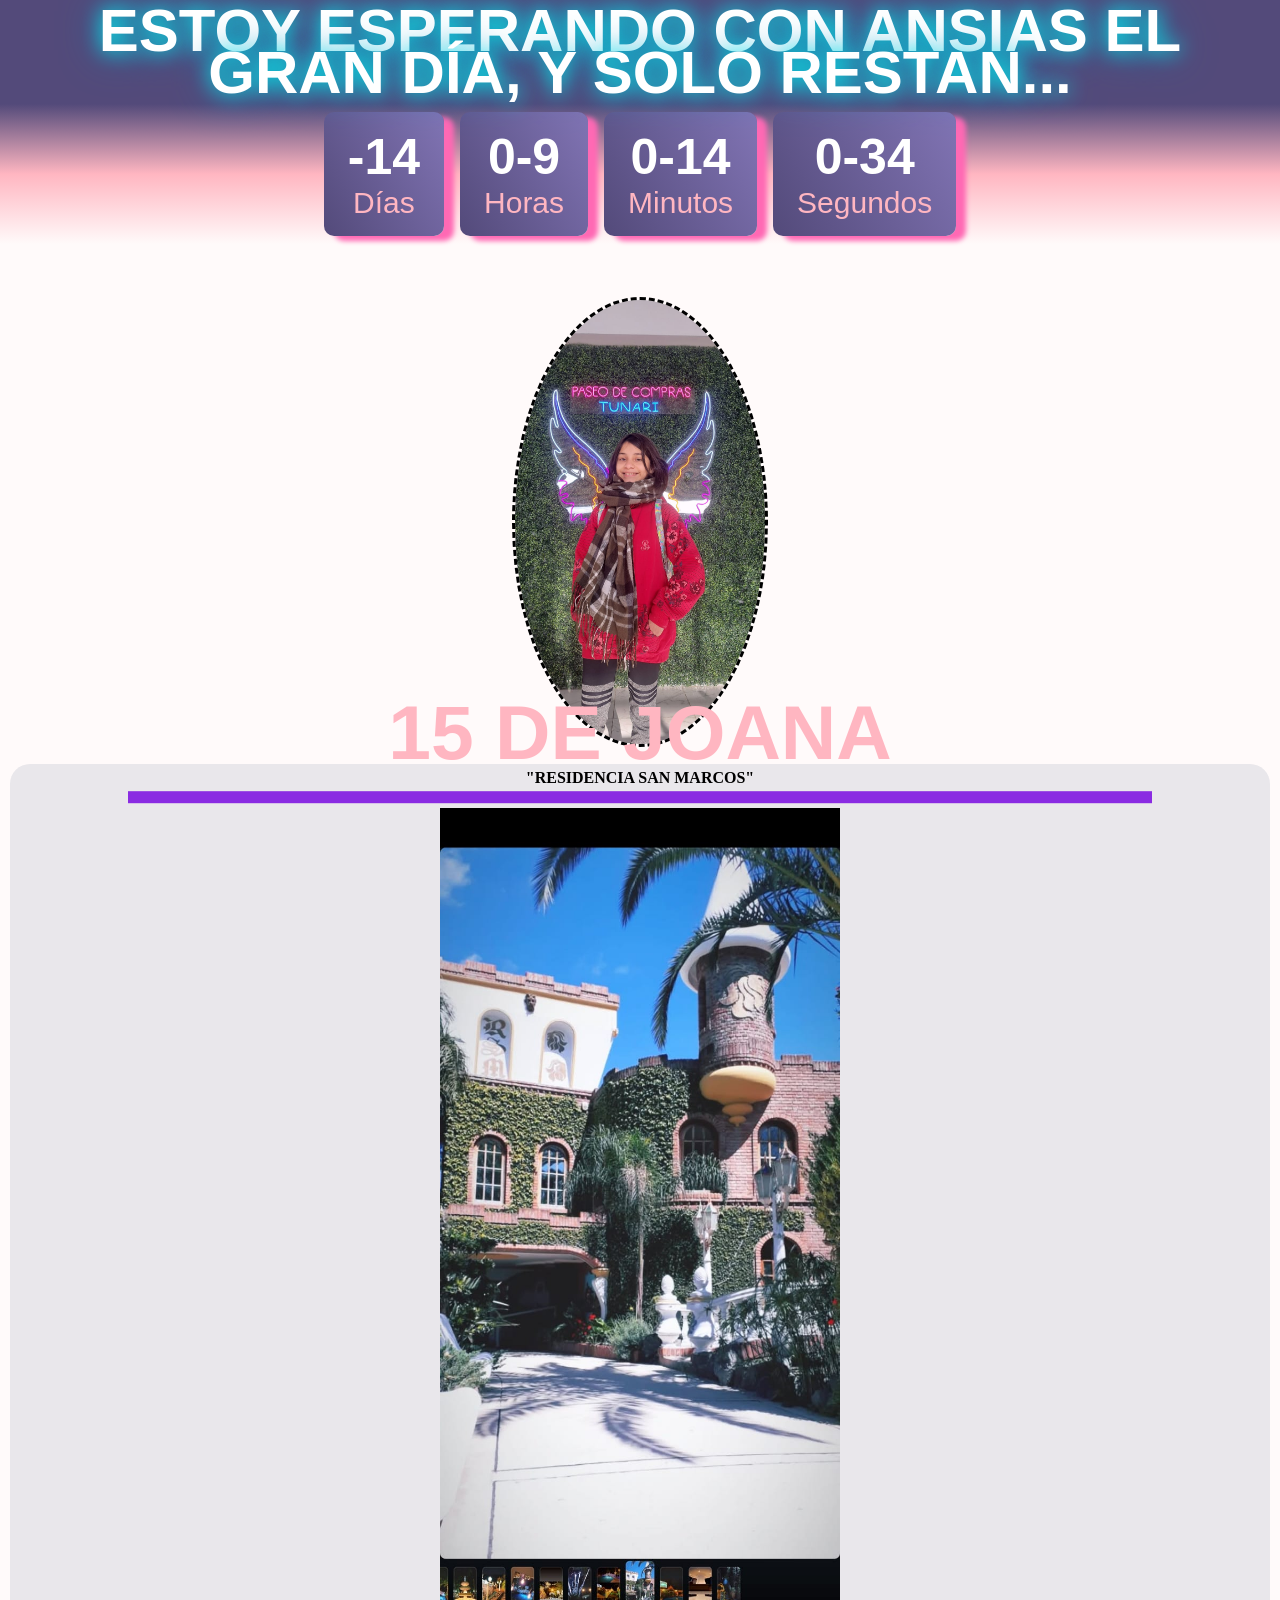
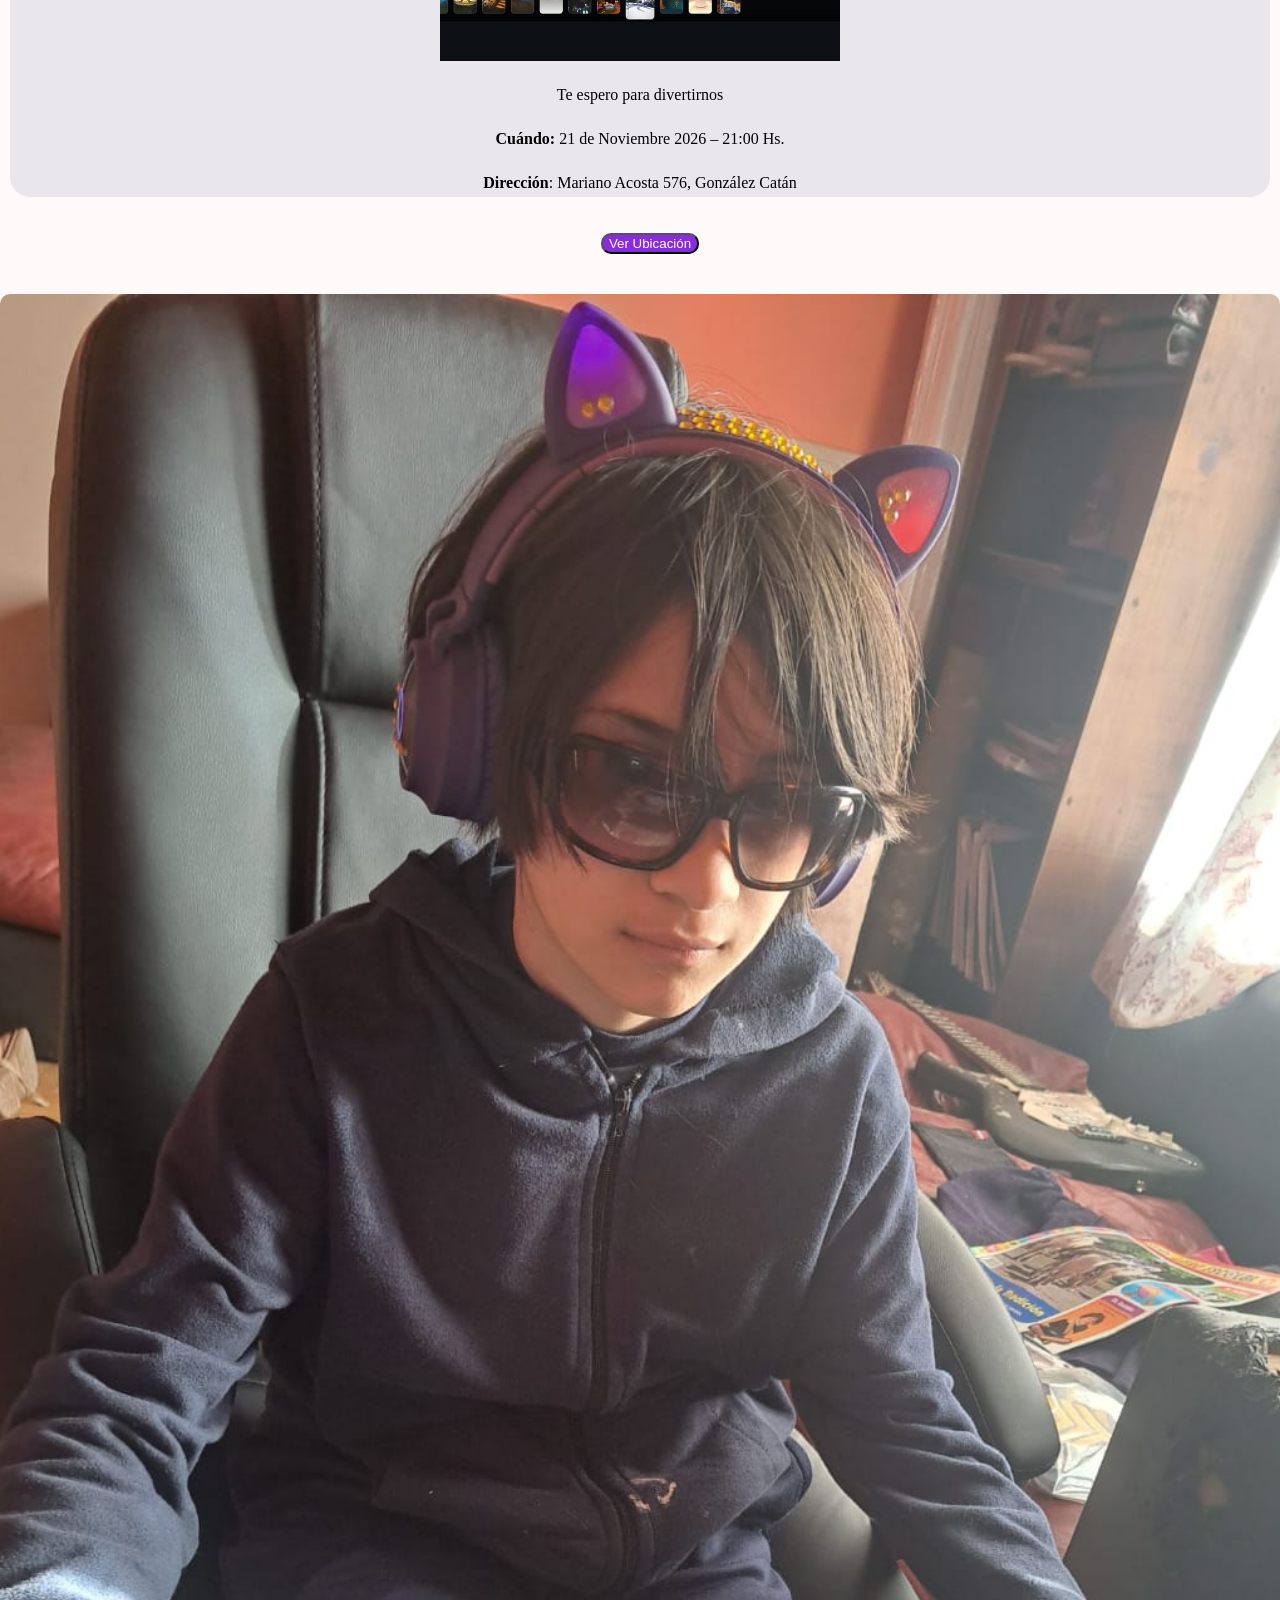
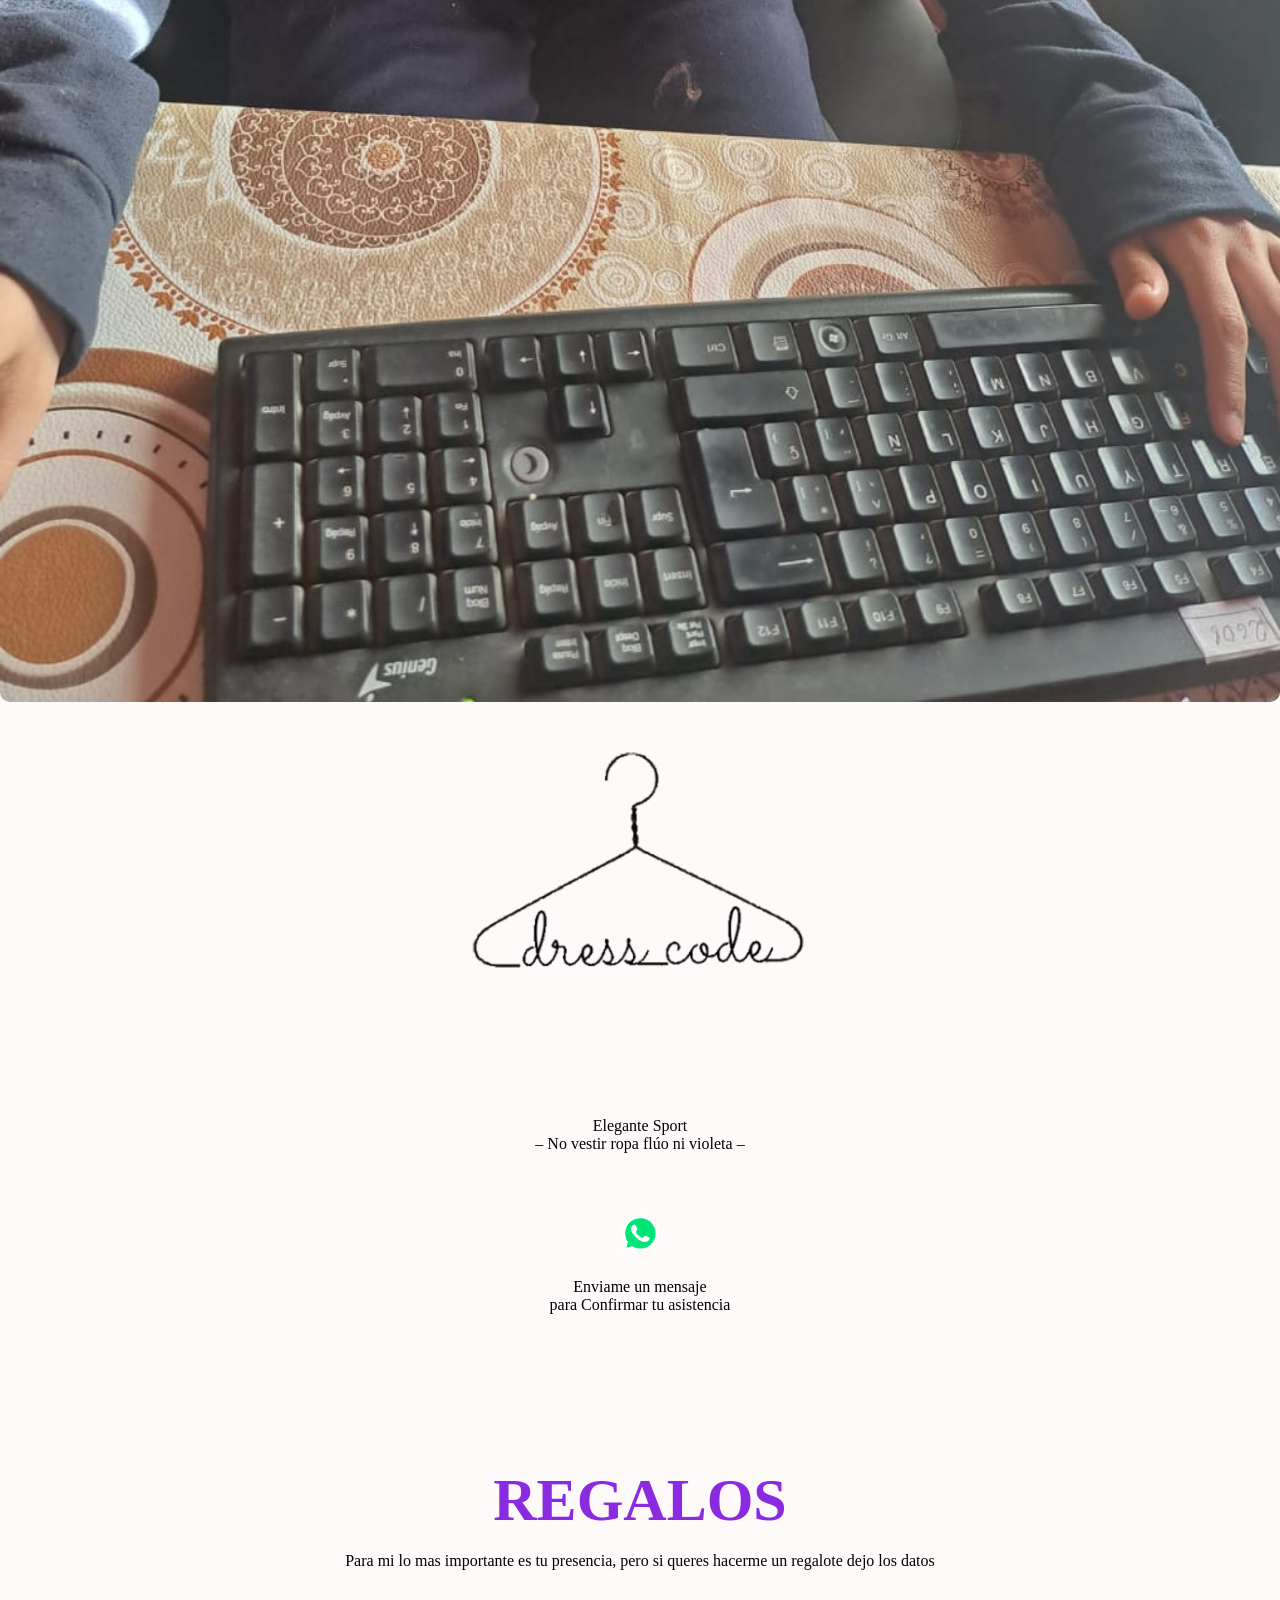
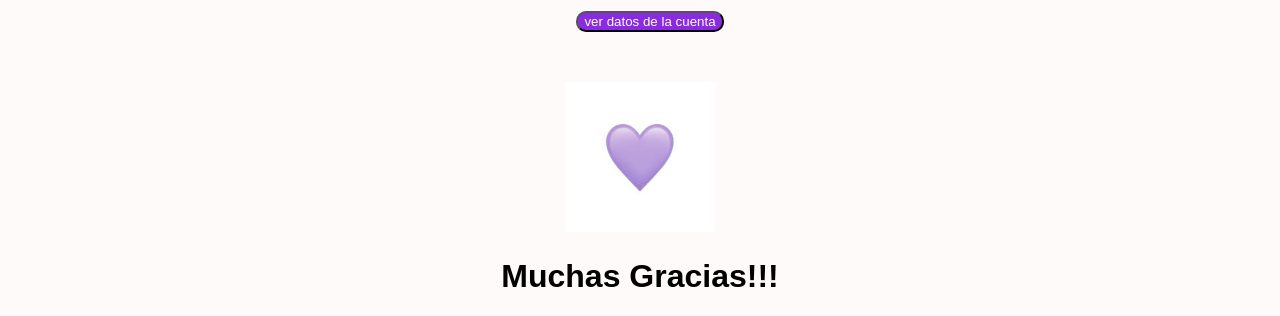
==== index.html @ 67c255cf "Add files via upload empezamos" ====
<!DOCTYPE html>
<html lang="es">
<head>
    <meta charset="UTF-8">
    <meta http-equiv="X-UA-Compatible" content="IE=edge">
    <meta name="viewport" content="width=device-width, initial-scale=1.0">
    <link rel="stylesheet" type="text/css" href="style.css">
    <title>15 de Joani</title>
</head>
<body>
    <div class="main">
        <div class="restan">
            <span><h2 contenteditable="true">Estoy esperando con ansias el gran día,  y solo restan...</h2></span>
        </div>
        <section class="cuenta-regresiva">
            <div class="cr-block">
                <div class="cr-time">
                    <span id="cre-dia">
                        00
                    </span>
                </div>
                <div class="cr-desc">
                    Días
                </div>
            </div>
            <div class="cr-block">
                <div class="cr-time">
                    <span id="cre-hora">
                        00
                    </span>
                </div>
                <div class="cr-desc">
                    Horas
                </div>
            </div>
            <div class="cr-block">
                <div class="cr-time">
                    <span id="cre-minuto">
                        00
                    </span>
                </div>
                <div class="cr-desc">
                    Minutos
                </div>
            </div>
            <div class="cr-block">
                <div class="cr-time">
                    <span id="cre-segundo">
                        00
                    </span>
                </div>
                <div class="cr-desc">
                    Segundos
                </div>
            </div>
        </section>
    </div>
    <div class="box">
        <h1>15 DE JOANA</h1>
    </div>
    <div class="portada">
        <img src="joa.jpeg">
    </div>

    <div class="elementor-row">   
    
    <div class="elementor-row1">
        <div class="elementor-column elementor-col-100 elementor-inner-column elementor-element elementor-element-dce273f" data-id="dce273f" data-element_type="column">
            <div class="elementor-column-wrap elementor-element-populated">
                <div class="elementor-widget-wrap">
                <div class="elementor-element elementor-element-3ee62b60 elementor-widget elementor-widget-text-editor" data-id="3ee62b60" data-element_type="widget" data-widget_type="text-editor.default">
                    <div class="elementor-widget-container">
                        <div class="elementor-text-editor elementor-clearfix">
                        <p><strong>"RESIDENCIA SAN MARCOS"</strong></p>         
                        </div>
                    </div>
                </div>
                <div class="elementor-element elementor-element-269aaba2 elementor-widget elementor-widget-image" data-id="269aaba2" data-element_type="widget" data-widget_type="image.default">
                    <div class="elementor-widget-container">
                        <div class="elementor-image">
                        <img src="RSM.jpeg">                 
                        </div>
                    </div>
                </div>
                <div class="elementor-element elementor-element-75ef8810 elementor-widget elementor-widget-text-editor" data-id="75ef8810" data-element_type="widget" data-widget_type="text-editor.default">
                    <div class="elementor-widget-container">
                        <div class="elementor-text-editor elementor-clearfix">
                        <p>Te espero para divertirnos</p>         
                        </div>
                    </div>
                </div>
                <div class="elementor-element elementor-element-6f744251 elementor-widget elementor-widget-text-editor" data-id="6f744251" data-element_type="widget" data-widget_type="text-editor.default">
                    <div class="elementor-widget-container">
                        <div class="elementor-text-editor elementor-clearfix">
                        <p><strong>Cuándo: </strong>21 de Noviembre 2026 – 21:00 Hs.</p><p><strong>Dirección</strong>: Mariano Acosta 576, González Catán</p>  
                        </div>
                    </div>
                </div>
            </div>
        </div>
    </div>
</div>
            <div class="centrar-boton">
           
                <button class="button" type="button" Id="mostrar-mapa">Ver Ubicación        </button>
            </div>
            <main id="mapa">
                    <div class="MAP" >
                        <h3>MAPA</h3>
                        <iframe src="https://www.google.com/maps/embed?pb=!1m14!1m8!1m3!1d3276.6587213016246!2d-58.6266983!3d-34.7893659!3m2!1i1024!2i768!4f13.1!3m3!1m2!1s0x95bcc5825e7a53df%3A0x73ee4d3d4e668b76!2sBarile%20Eventos!5e0!3m2!1ses!2sar!4v1703879870354!5m2!1ses!2sar" width="600" height="450" style="border:0;" allowfullscreen="" loading="lazy" referrerpolicy="no-referrer-when-downgrade"></iframe>
                    </div>

            </main>   
            <div class="galeria">
                <img src="joa2.jpeg" class="galeria__imagen">
                <img src="joa1.jpeg" class="galeria__imagen">       
                <img src="joa3.jpeg" class="galeria__imagen">
            </div>

            <div class="ropa">         
                <div class="dress">
                    <img src="dresscode.png">
                </div>
                <p>Elegante Sport<br>– No vestir ropa flúo ni violeta –</p>
            </div>

            <div class="whtsp">
                <div class="dd">
                    <a href="https://api.whatsapp.com/send?phone=+541161644606&text=Hola,%20sí%20voy%20a%20estar%20allí...%20" target="blank"><svg xmlns="http://www.w3.org/2000/svg" width="39" height="39" viewBox="0 0 39 39"><path fill="#00E676" d="M10.7 32.8l.6.3c2.5 1.5 5.3 2.2 8.1 2.2 8.8 0 16-7.2 16-16 0-4.2-1.7-8.3-4.7-11.3s-7-4.7-11.3-4.7c-8.8 0-16 7.2-15.9 16.1 0 3 .9 5.9 2.4 8.4l.4.6-1.6 5.9 6-1.5z"></path><path fill="#FFF" d="M32.4 6.4C29 2.9 24.3 1 19.5 1 9.3 1 1.1 9.3 1.2 19.4c0 3.2.9 6.3 2.4 9.1L1 38l9.7-2.5c2.7 1.5 5.7 2.2 8.7 2.2 10.1 0 18.3-8.3 18.3-18.4 0-4.9-1.9-9.5-5.3-12.9zM19.5 34.6c-2.7 0-5.4-.7-7.7-2.1l-.6-.3-5.8 1.5L6.9 28l-.4-.6c-4.4-7.1-2.3-16.5 4.9-20.9s16.5-2.3 20.9 4.9 2.3 16.5-4.9 20.9c-2.3 1.5-5.1 2.3-7.9 2.3zm8.8-11.1l-1.1-.5s-1.6-.7-2.6-1.2c-.1 0-.2-.1-.3-.1-.3 0-.5.1-.7.2 0 0-.1.1-1.5 1.7-.1.2-.3.3-.5.3h-.1c-.1 0-.3-.1-.4-.2l-.5-.2c-1.1-.5-2.1-1.1-2.9-1.9-.2-.2-.5-.4-.7-.6-.7-.7-1.4-1.5-1.9-2.4l-.1-.2c-.1-.1-.1-.2-.2-.4 0-.2 0-.4.1-.5 0 0 .4-.5.7-.8.2-.2.3-.5.5-.7.2-.3.3-.7.2-1-.1-.5-1.3-3.2-1.6-3.8-.2-.3-.4-.4-.7-.5h-1.1c-.2 0-.4.1-.6.1l-.1.1c-.2.1-.4.3-.6.4-.2.2-.3.4-.5.6-.7.9-1.1 2-1.1 3.1 0 .8.2 1.6.5 2.3l.1.3c.9 1.9 2.1 3.6 3.7 5.1l.4.4c.3.3.6.5.8.8 2.1 1.8 4.5 3.1 7.2 3.8.3.1.7.1 1 .2h1c.5 0 1.1-.2 1.5-.4.3-.2.5-.2.7-.4l.2-.2c.2-.2.4-.3.6-.5s.4-.4.5-.6c.2-.4.3-.9.4-1.4v-.7s-.1-.1-.3-.2z"></path></svg></a>
                </div>
                <p>Enviame un mensaje<br> para Confirmar tu asistencia</p>    
            </div>
      
            <div class="regalos">
                <h2>Regalos</h2>
                <p>Para  mi lo mas importante es tu presencia, pero si queres hacerme un regalote dejo los datos</p>
                <button id="abrirModal">ver datos de la cuenta</button>

                <dialog id="modal">   
                        <p>Alias: mawi.fan.nani  </p>
                        <p>C.v.u:   0000003100076396257290</p>
                        <button id="cerrar">cerrar</button>
                </dialog>
                <div class="corazon">
                    <img  src="descarga.jpg">
                </div>
                <h1>Muchas Gracias!!!</h1>
            </div>

</div>
   
        <script src="index.js">    </script>
            <script src="map.js">    </script>
            <script src="modal.js"></script>
</body>
 
</html>
---- style.css ----
/*movile first*/


body {
            margin: 0;
            padding: 0;
            font-family: "Great Vibes" ,Brush Script MT, sans-serif;
            background: snow;
        }
        .main{position: fixed;
            top: 0;
            z-index: 10}
        .portada img{border-radius:  50%;
            width: 250px;
            outline-style: dashed;}
        .cuenta-regresiva {
            background: linear-gradient(#534a7a,lightpink,snow);
            display: flex;
            text-align: center;
            justify-content: center;
            gap: 1em;
            padding: 0.5em;
        }
        .cr-time > span {
            font-size: 15px;
            font-weight: bold;
            color: #fff;
        }
        .cr-desc {
            color: lightpink;font-size: 10px;

        }
        .cr-block {
            background: linear-gradient(60deg,#534a7a,#8174b4);
            border-radius: 10px;
            padding: 0.1em 0.3em;
            box-shadow:    10px 5px 5px hotpink ;
        }
        p{font-family: Brush Script MT;
            padding: 5px}
       
         
         h2{color: white    ;
        text-align: center;
    font-family: Brush Script MT , Geneva, Tahoma, sans-serif ;
    margin-bottom: 0px;
    padding: 10px 10px;
    margin-top: 0px;
font-size: 20px;
/*flash*/
position: relative  ;
text-transform:  uppercase   ;
-webkit-box-reflect: bellow 1px linear-gradient(transparent  ,#0008);
line-height:    0.7em;
outline: none   ;
animation:  animate 5s linear infinite  ;
}*/
h1{font-family: Brush Script MT , Geneva, Tahoma, sans-serif }

        
    .galeria{

    aspect-ratio: 10/16;
    display: flex;
    width: 100%;
    position: relative;
    overflow-x: scroll;
    scroll-snap-type: x mandatory;
    text-align: center;

}
.portada{width: 100%;
    margin-top: 250px;
text-align:center  ;}


.elementor-row{text-align: center;
   
}
.elementor-row1{text-align: center;
    margin: 0 10px 0 ;
    border-radius: 20px;
    background: #E9E7EB;}
.galeria__imagen{
    width: 100%;
    left: 0;
    position: sticky;
    border-radius: 10px;
    scroll-snap-align: center;
    object-fit: cover;
     text-align: center;
    justify-content: center;
    
    margin-top: 40px;
    z-index: 1;
   
}
.box{
    position: absolute;
    top: 80%;
    left: 50%;
    transform: translate(-50%,-50%);
    text-align: center;
    border-bottom: 1vw solid blueviolet;
    overflow: hidden;
    animation: anim 2.5s linear forwards ;
}

.box h1{
    font-size: 6vw;
    color: lightpink;
}
@keyframes anim {
    0%{width:0 ;
        height: 0;

    }
    30%{width:50% ;height: 0;

    }
    60%{width: 80vw;height: 12vw;

    }
    80%{width: 80vw;
height:12vw ;
    }
    100%{width:80vw ;
height:12vw ;
    }
}

/*nuevas fotos*/
.slider{width: 100%;
height: 600px;
overflow: hidden;}
.slider ul{
    display: flex;
    animation: cambio 16s infinite alternate linear;
    width: 400%;
}
.slider li{
    width: 100%;
    list-style: none;
}
.slider img{
    width: 100%;
    height: 100%;
}

@keyframes cambio{
    0%{margin-left: 0;}
    20%{margin-left: 0;}
25%{margin-left: -100%;}
45%{margin-left: -100%;}
50%{margin-left: -200%;}
70%{margin-left: -200%;}
75%{margin-left: -300%;}
100%{margin-left: -300%;}

}
.restan{
    text-shadow: 0 0 20px #00fffb, 0 0 40px #0081bc;
    background-color: #534a7a;
    padding: 0;


}
svg{margin-top: 40px}
main {text-align: center;
display:    none;}

IFRAME{width: 300PX}

 .corazon img{width: 150px;
     animation:beat 1s linear infinite;}

    @keyframes beat{
        0%{transform:scale(0.75 );opacity: 0.5;background: SNOW
        }
        50%{transform:scale(1);opacity:1;background: SNOW;

        }
        100%{transform:scale(0.75);opacity:0.5;background: SNOW;

        }
    }
button{background: blueviolet;
    border-radius: 10px;
    margin: 20px 0 0 20px ;
color: white;
}
img{width: 200px;
}

#modal::backdrop{background-color:  rgba(0, 0, 0,.55);}
#abrirModal{margin-bottom: 50px}
.regalos{
    margin-top: 150px;
}
.regalos > h2 {
     color:blueviolet;font-family: Brush Script MT , Geneva, Tahoma, sans-serifh3
}
.ropa{
    margin-top:     40px;
}



/*responsive*/

@media screen and (min-width:300px) AND (max-width:500px){
    .galeria{
        object-fit: cover;
        text-align: center;

    }
    .elementor-row1{text-align: center;
    margin: 0 10px 0 ;
    border-radius: 20px;
    background: #E9E7EB;}

    h2{font-size:   40px}
    .cr-time > span{ font-size: 25px;
      }
    .cr-block {
            
            border-radius: 10px;
            padding: 0.3em 0.5em;


}
.cr-desc {
           
            font-size: 15px }

/*whatsapp y corazon*/

 .whtsp{width: 100%;
        height: 10px;
        padding-top: 10px;
        text-align: center;
        background: snow  ;

       
    }
    p {
    font-family: Brush Script MT}

    .dd {background: snow}

    .dd img{width:200px;
        margin-top:     20px;
        }

    .corazon{background: SNOW;
        text-align: center;
     }

     .corazon img{width: 150px;
     animation:beat 1s linear infinite;}

    @keyframes beat{
        0%{transform:scale(0.75 );opacity: 0.5;background: SNOW
        }
        50%{transform:scale(1);opacity:1;background: SNOW;

        }
        100%{transform:scale(0.75);opacity:0.5;background: SNOW;

        }
    }
     .regalos{
    margin-top: 300px;}
        
      img{width:200px;}
   .elementor-row1{text-align: center;
    margin: 0 10px 0 ;
    border-radius: 20px;
    background: #E9E7EB;}  
}



@media screen and (min-width:500px) and (max-width:700px){
    .galeria{
        object-fit: cover;
        text-align: center;

    }
    
    h2{font-size: 45px}
    .cr-time > span{ font-size: 30px;
        }
    .cr-block {
            
            border-radius: 10px;
            padding: 0.5em 0.8em;


}
p{font-family: Brush Script MT}
.cr-desc {
           
            font-size: 20px }
}
@media screen and (min-width:700px){
    .galeria{
        object-fit: cover;
        text-align: center;

    }
    h2{font-size: 60px}
    .cr-time > span{ font-size: 50px;
        }
    .cr-block {
            
            border-radius: 10px;
            padding: 1em 1.5em;


}
img{width: 400px}
.cr-desc {
            
            font-size: 30px }
            .portada   {
                margin-top: 300px;
            }
.dress img{
    width:  350px;
}            
}
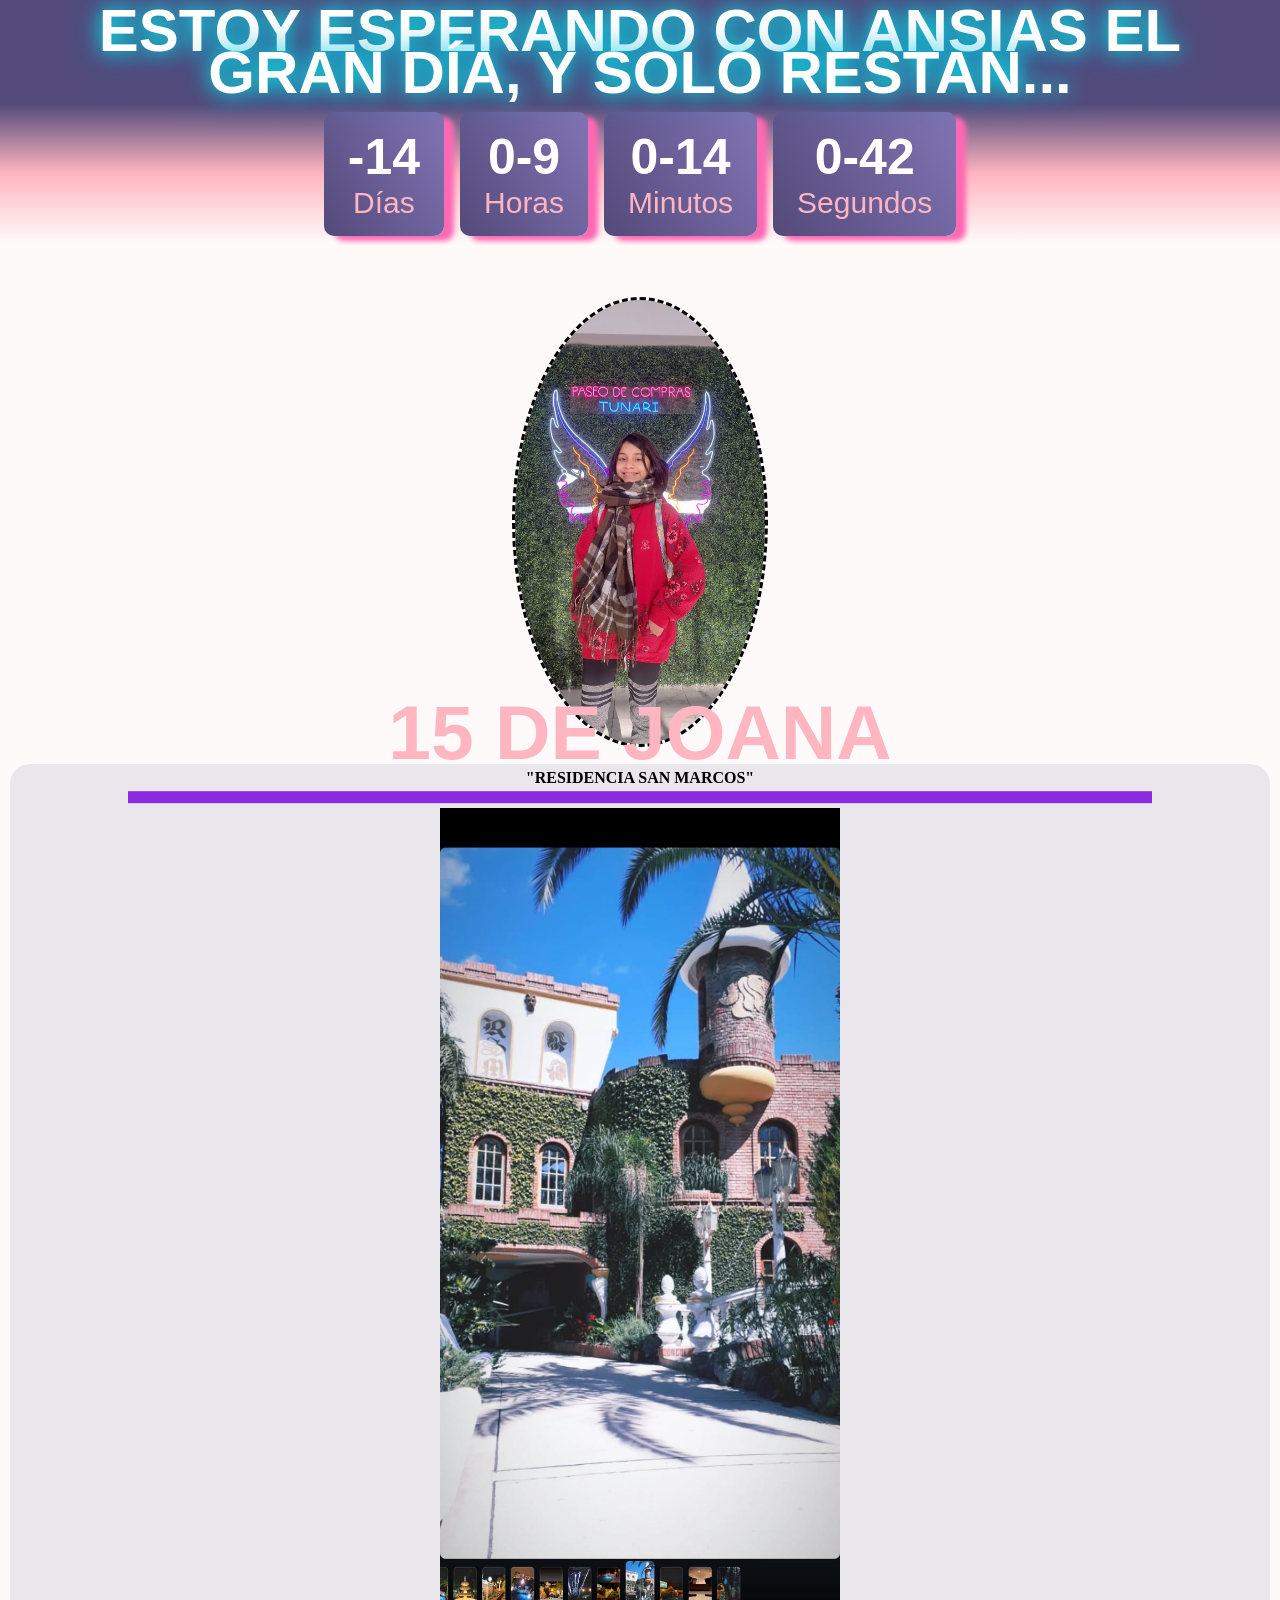
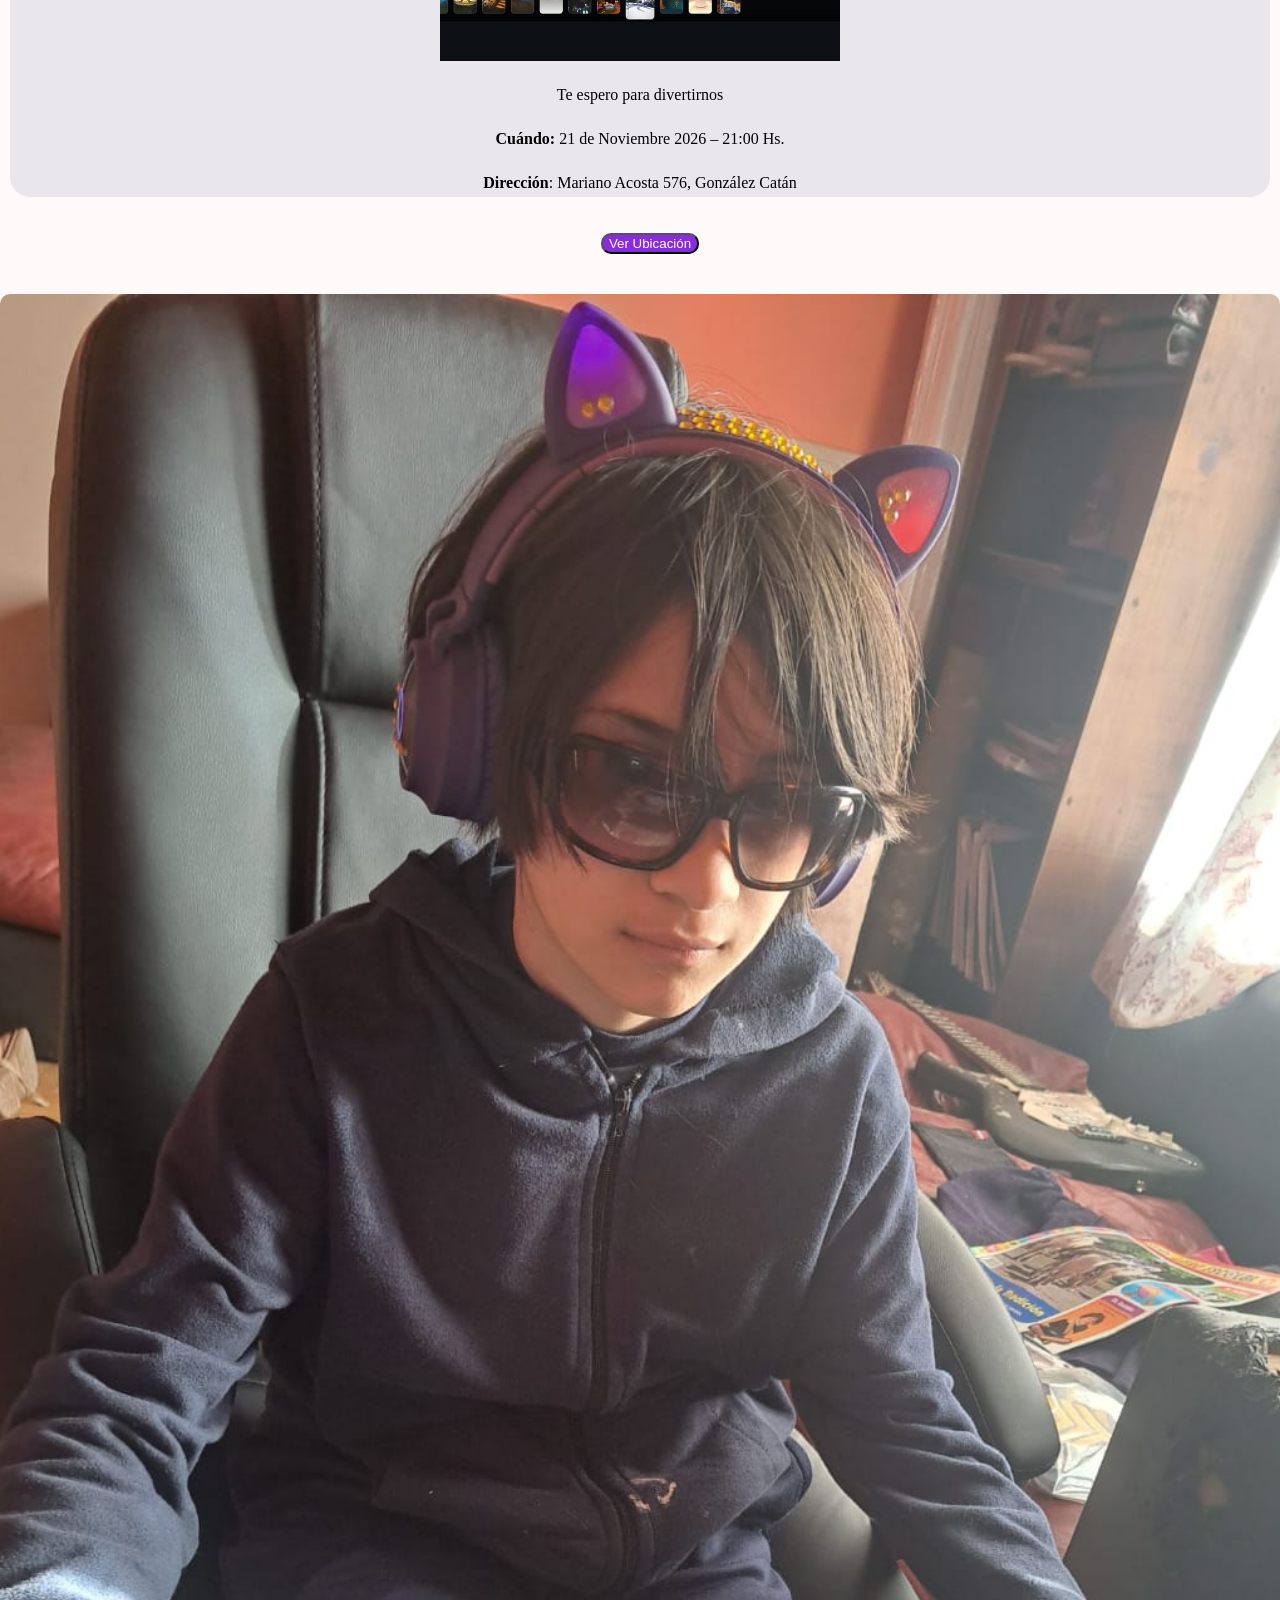
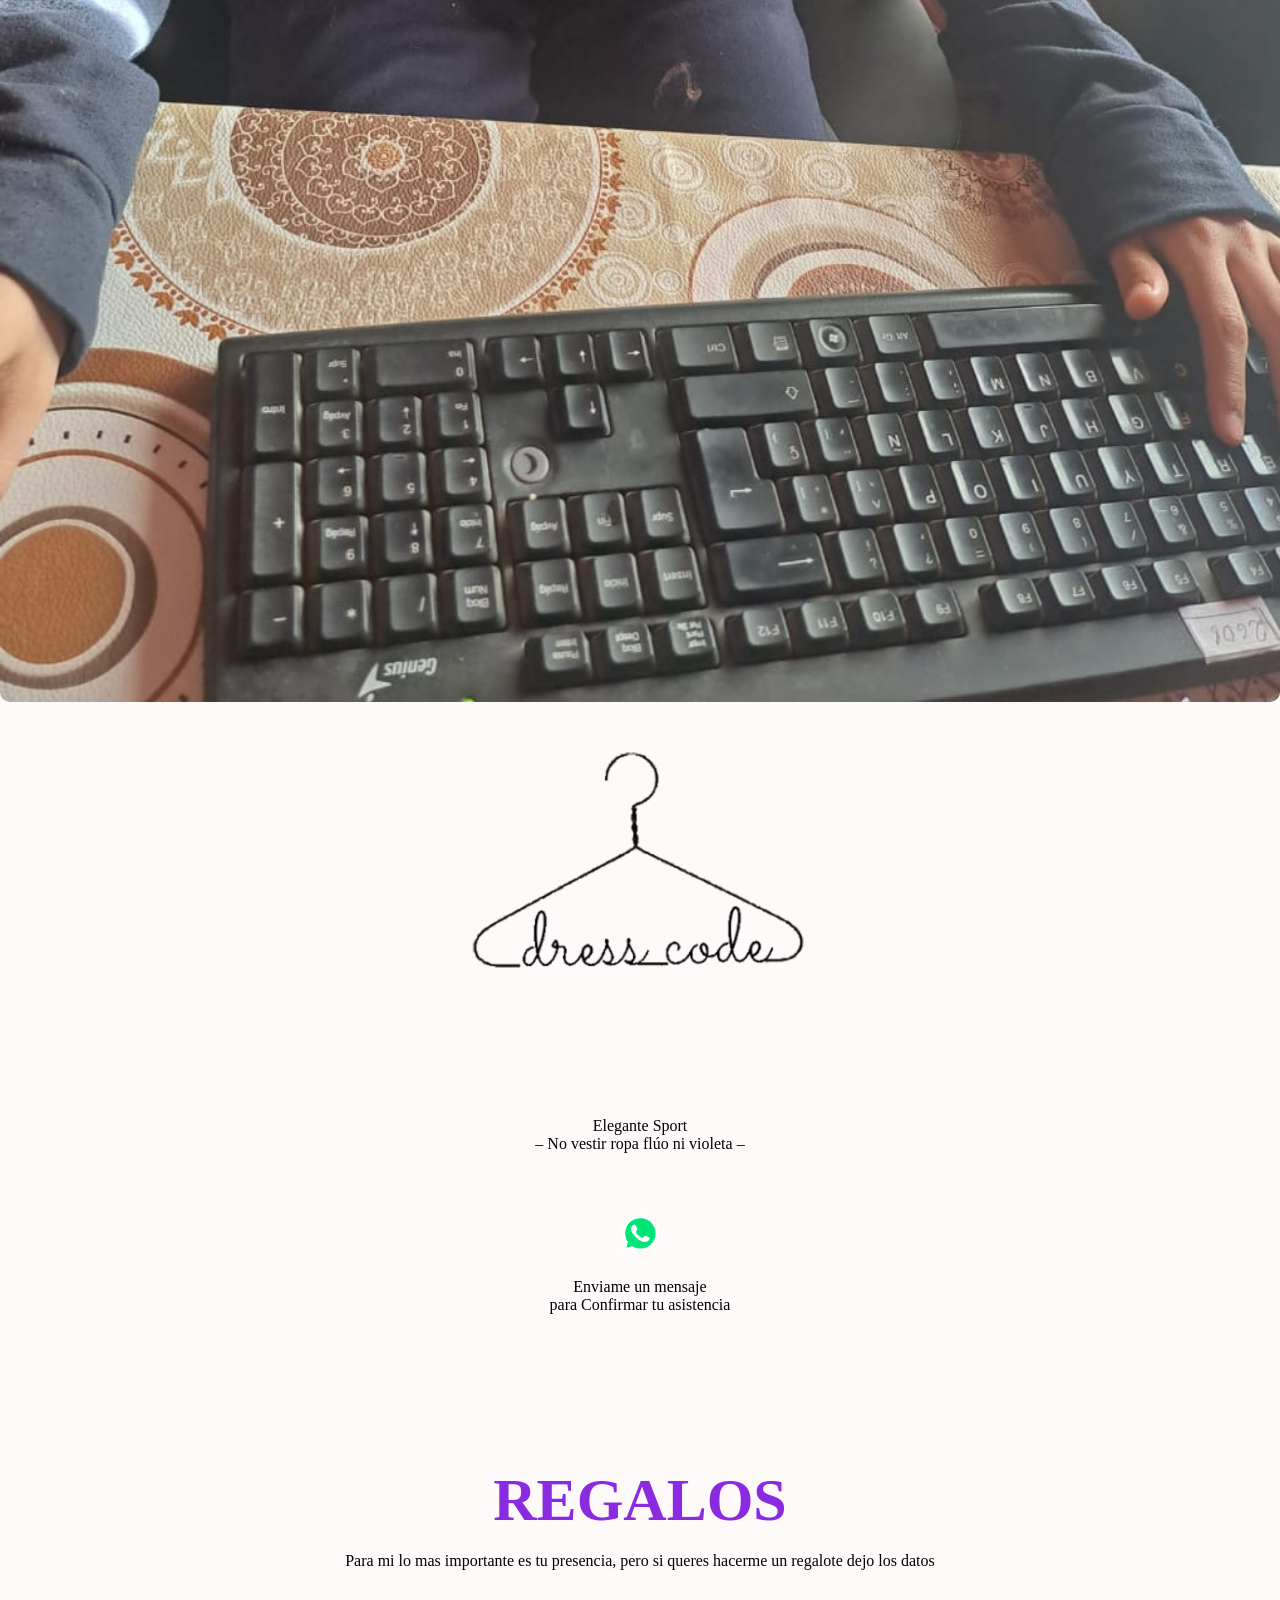
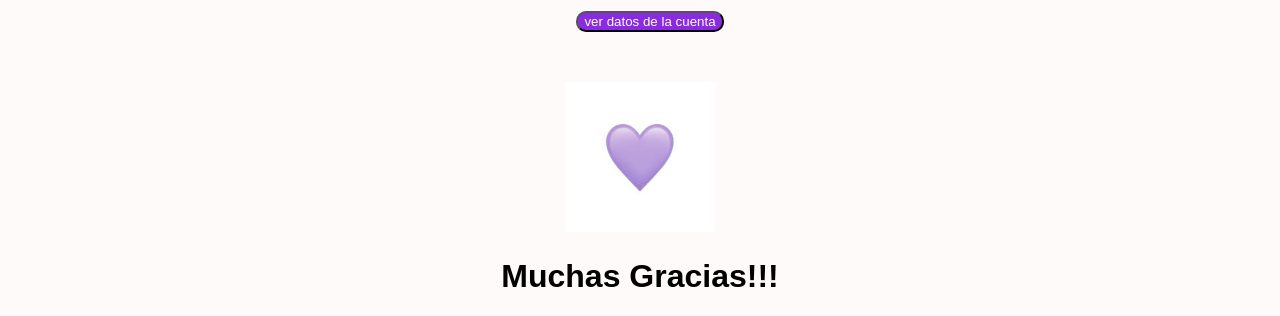
==== commit dafa894a: "Update index.html cambio de ubicacion" ====
--- a/index.html
+++ b/index.html
@@ -107,8 +107,8 @@
             <main id="mapa">
                     <div class="MAP" >
                         <h3>MAPA</h3>
-                        <iframe src="https://www.google.com/maps/embed?pb=!1m14!1m8!1m3!1d3276.6587213016246!2d-58.6266983!3d-34.7893659!3m2!1i1024!2i768!4f13.1!3m3!1m2!1s0x95bcc5825e7a53df%3A0x73ee4d3d4e668b76!2sBarile%20Eventos!5e0!3m2!1ses!2sar!4v1703879870354!5m2!1ses!2sar" width="600" height="450" style="border:0;" allowfullscreen="" loading="lazy" referrerpolicy="no-referrer-when-downgrade"></iframe>
-                    </div>
+                        <iframe src="https://www.google.com/maps/embed?pb=!1m18!1m12!1m3!1d3276.8627177167314!2d-58.63838582480324!3d-34.784231167052894!2m3!1f0!2f0!3f0!3m2!1i1024!2i768!4f13.1!3m3!1m2!1s0x95bcc49a3ae9479d%3A0x4c90ec47c64f6232!2sSan%20Marcos!5e0!3m2!1ses-419!2sar!4v1769492189617!5m2!1ses-419!2sar" width="600" height="450" style="border:0;" allowfullscreen="" loading="lazy" referrerpolicy="no-referrer-when-downgrade"></iframe>
+                         </div>
 
             </main>   
             <div class="galeria">
@@ -154,4 +154,5 @@
             <script src="modal.js"></script>
 </body>
  
-</html>+
+</html>
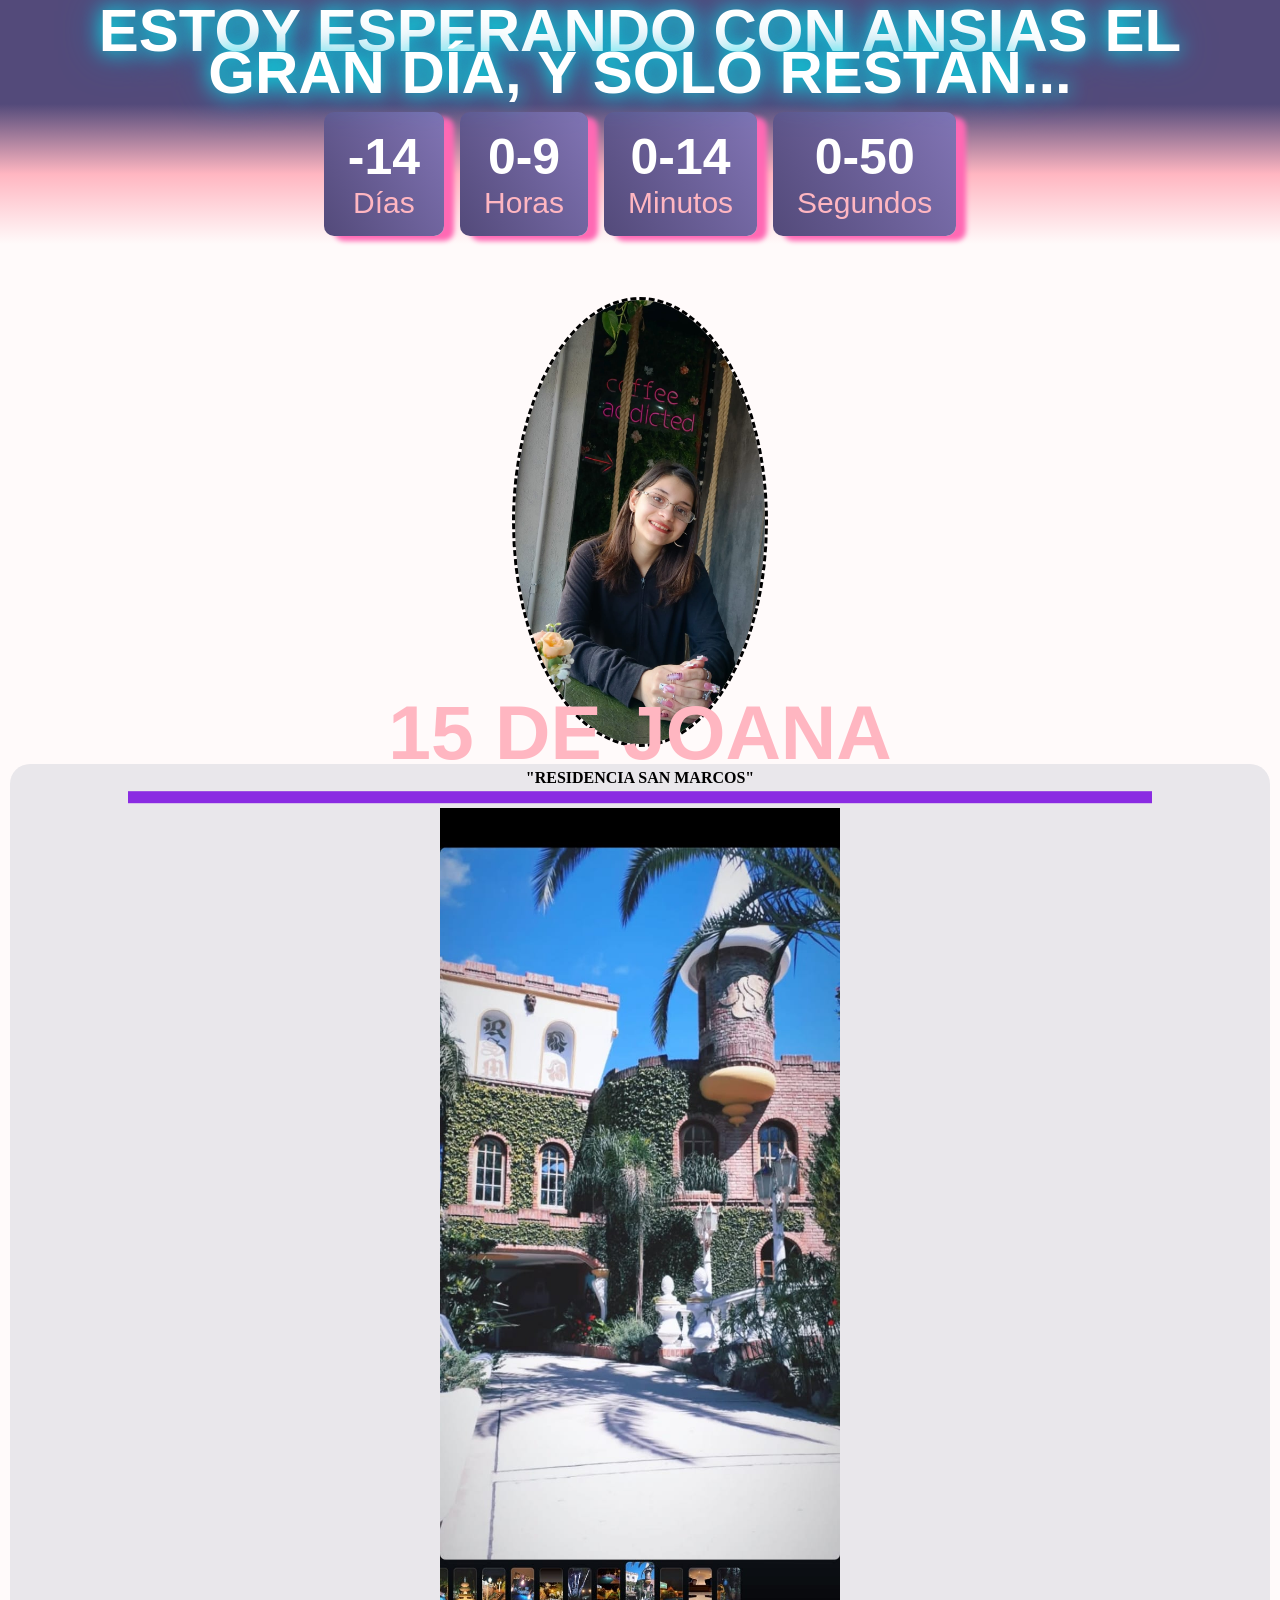
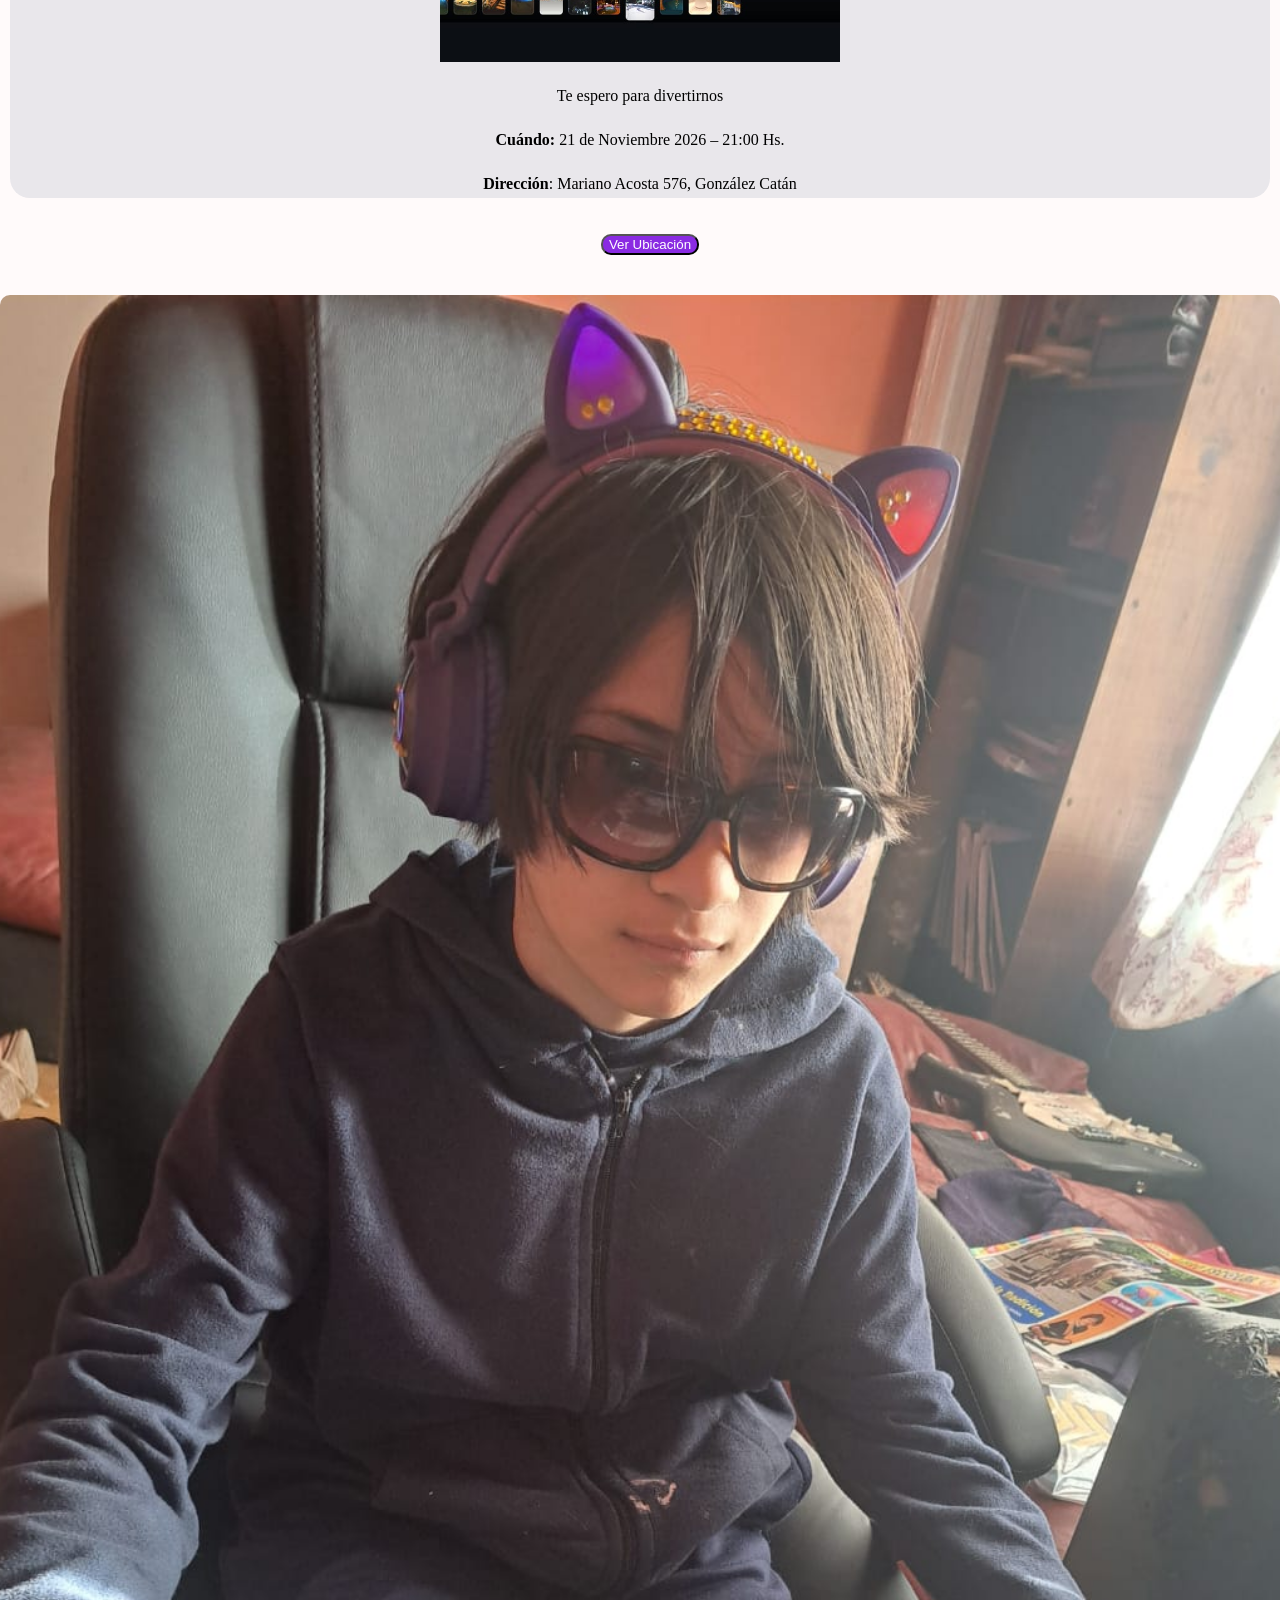
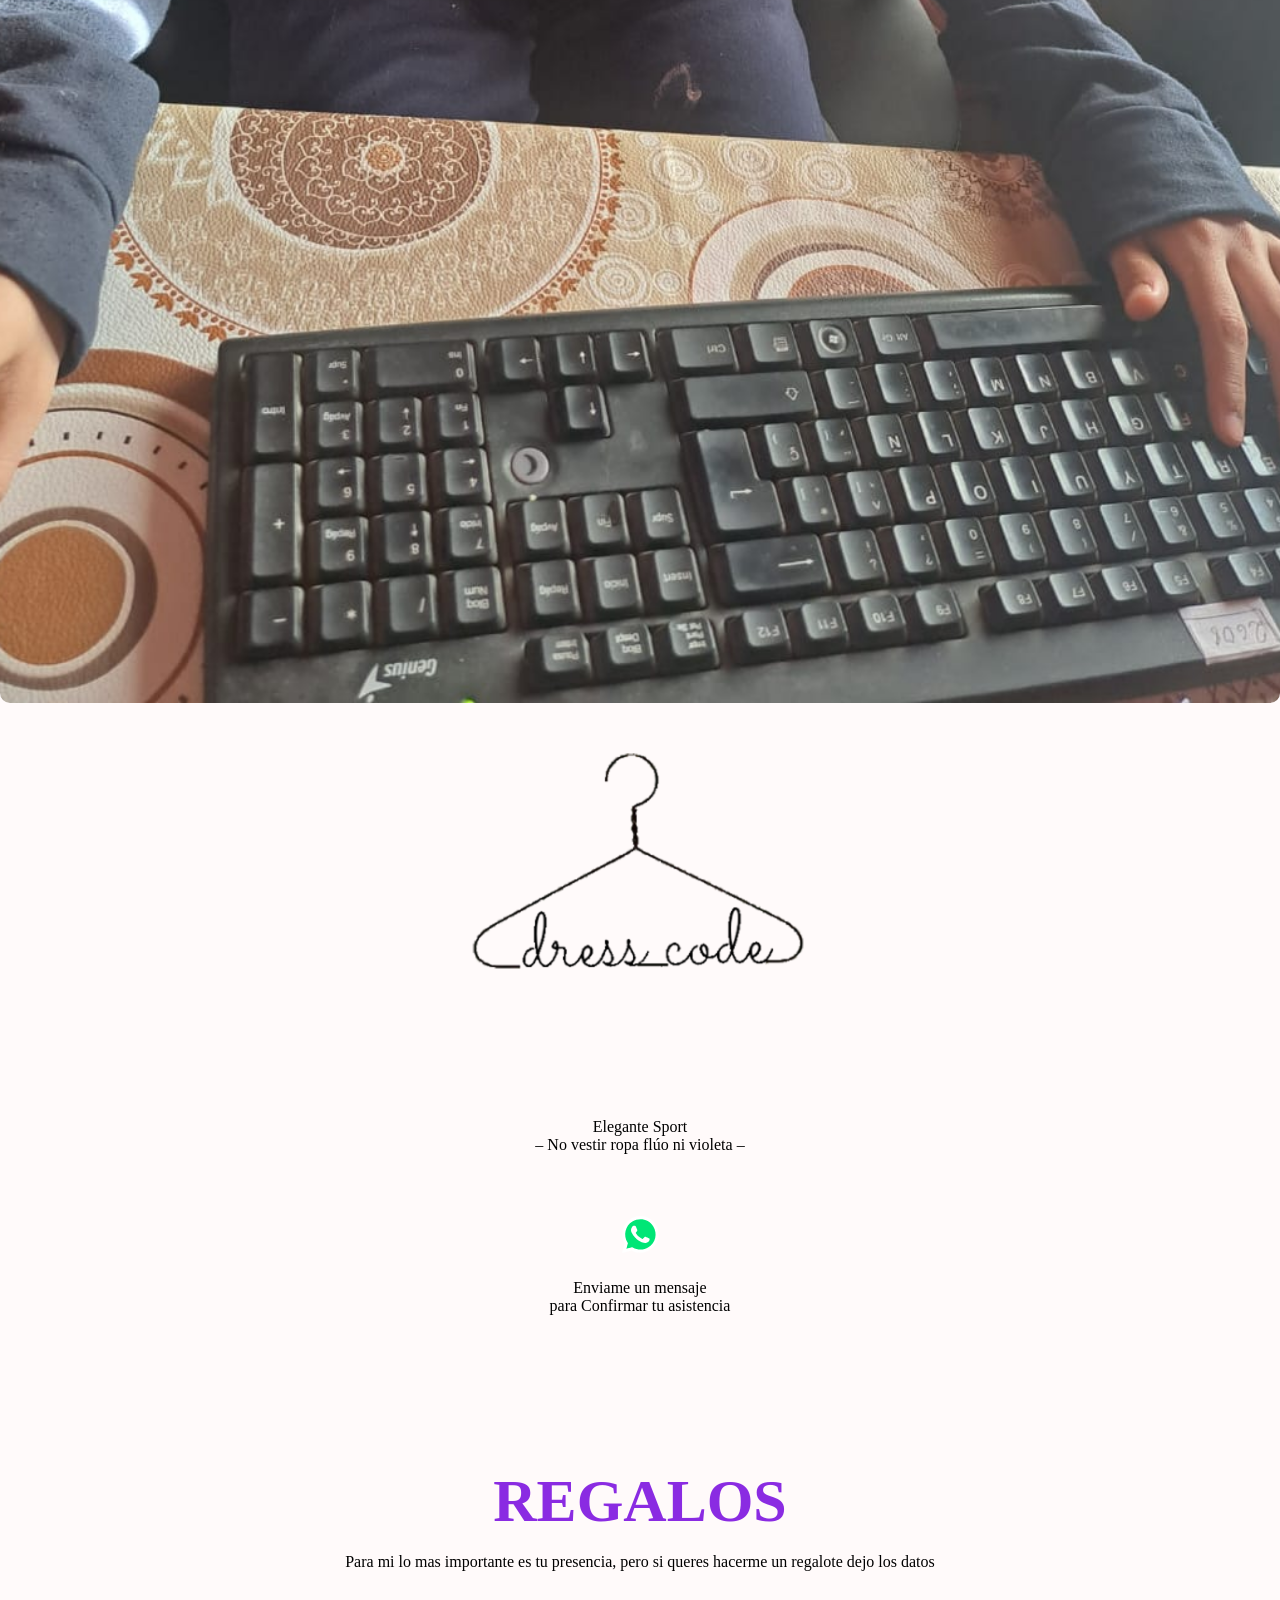
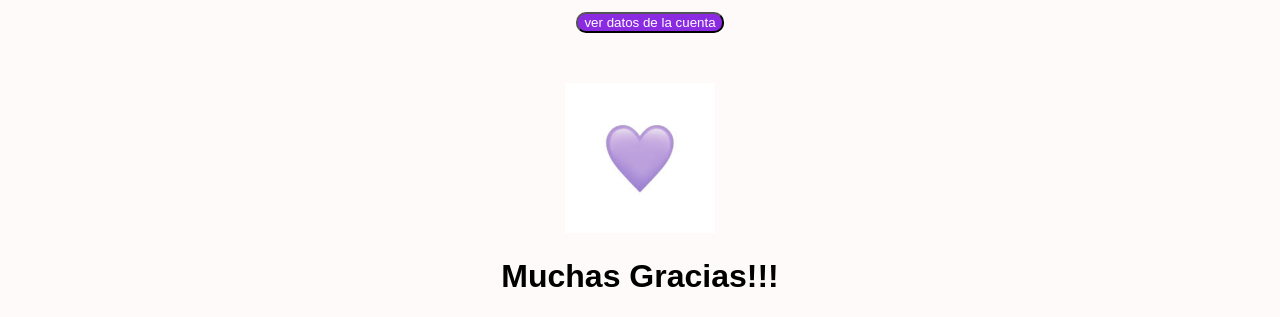
==== commit aee97f50: "Modify event information and images Updated event details and images in index.html." ====
--- a/index.html
+++ b/index.html
@@ -59,7 +59,7 @@
         <h1>15 DE JOANA</h1>
     </div>
     <div class="portada">
-        <img src="joa.jpeg">
+        <img src="joa15.jpeg">
     </div>
 
     <div class="elementor-row">   
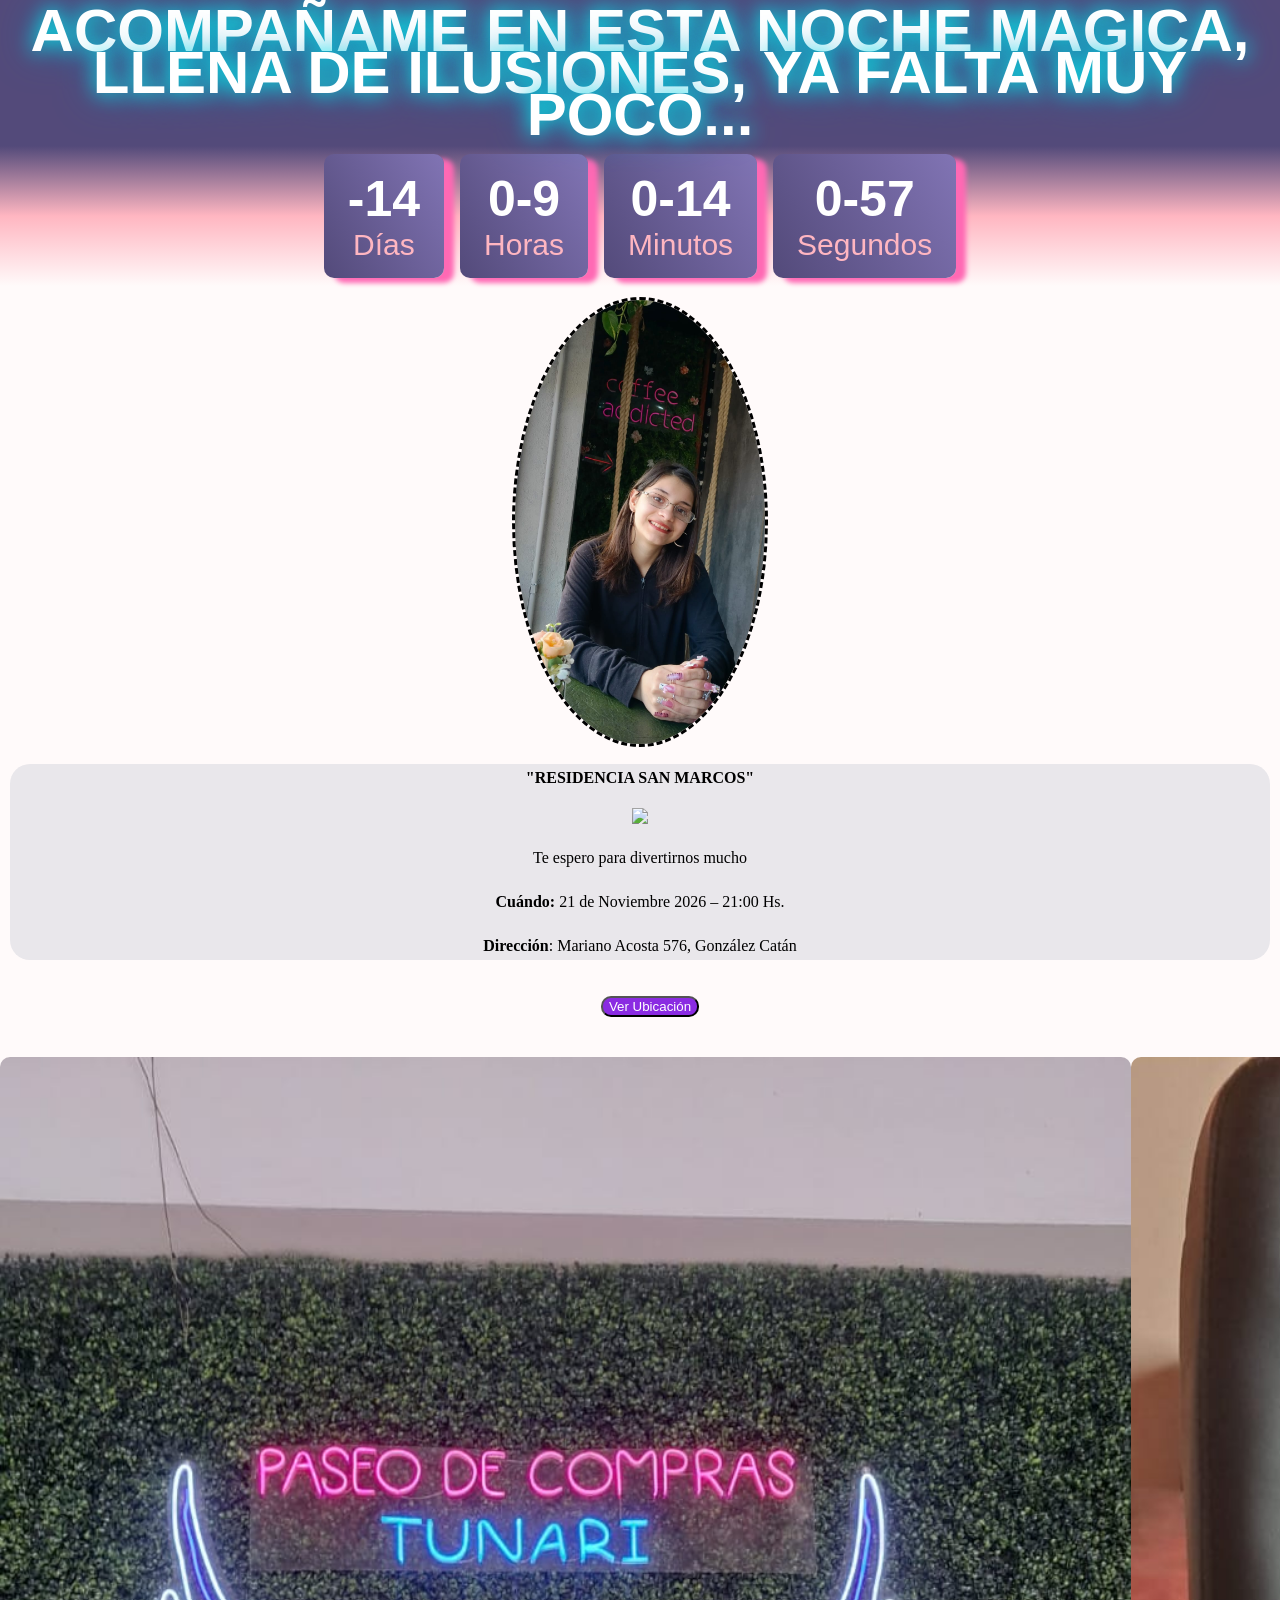
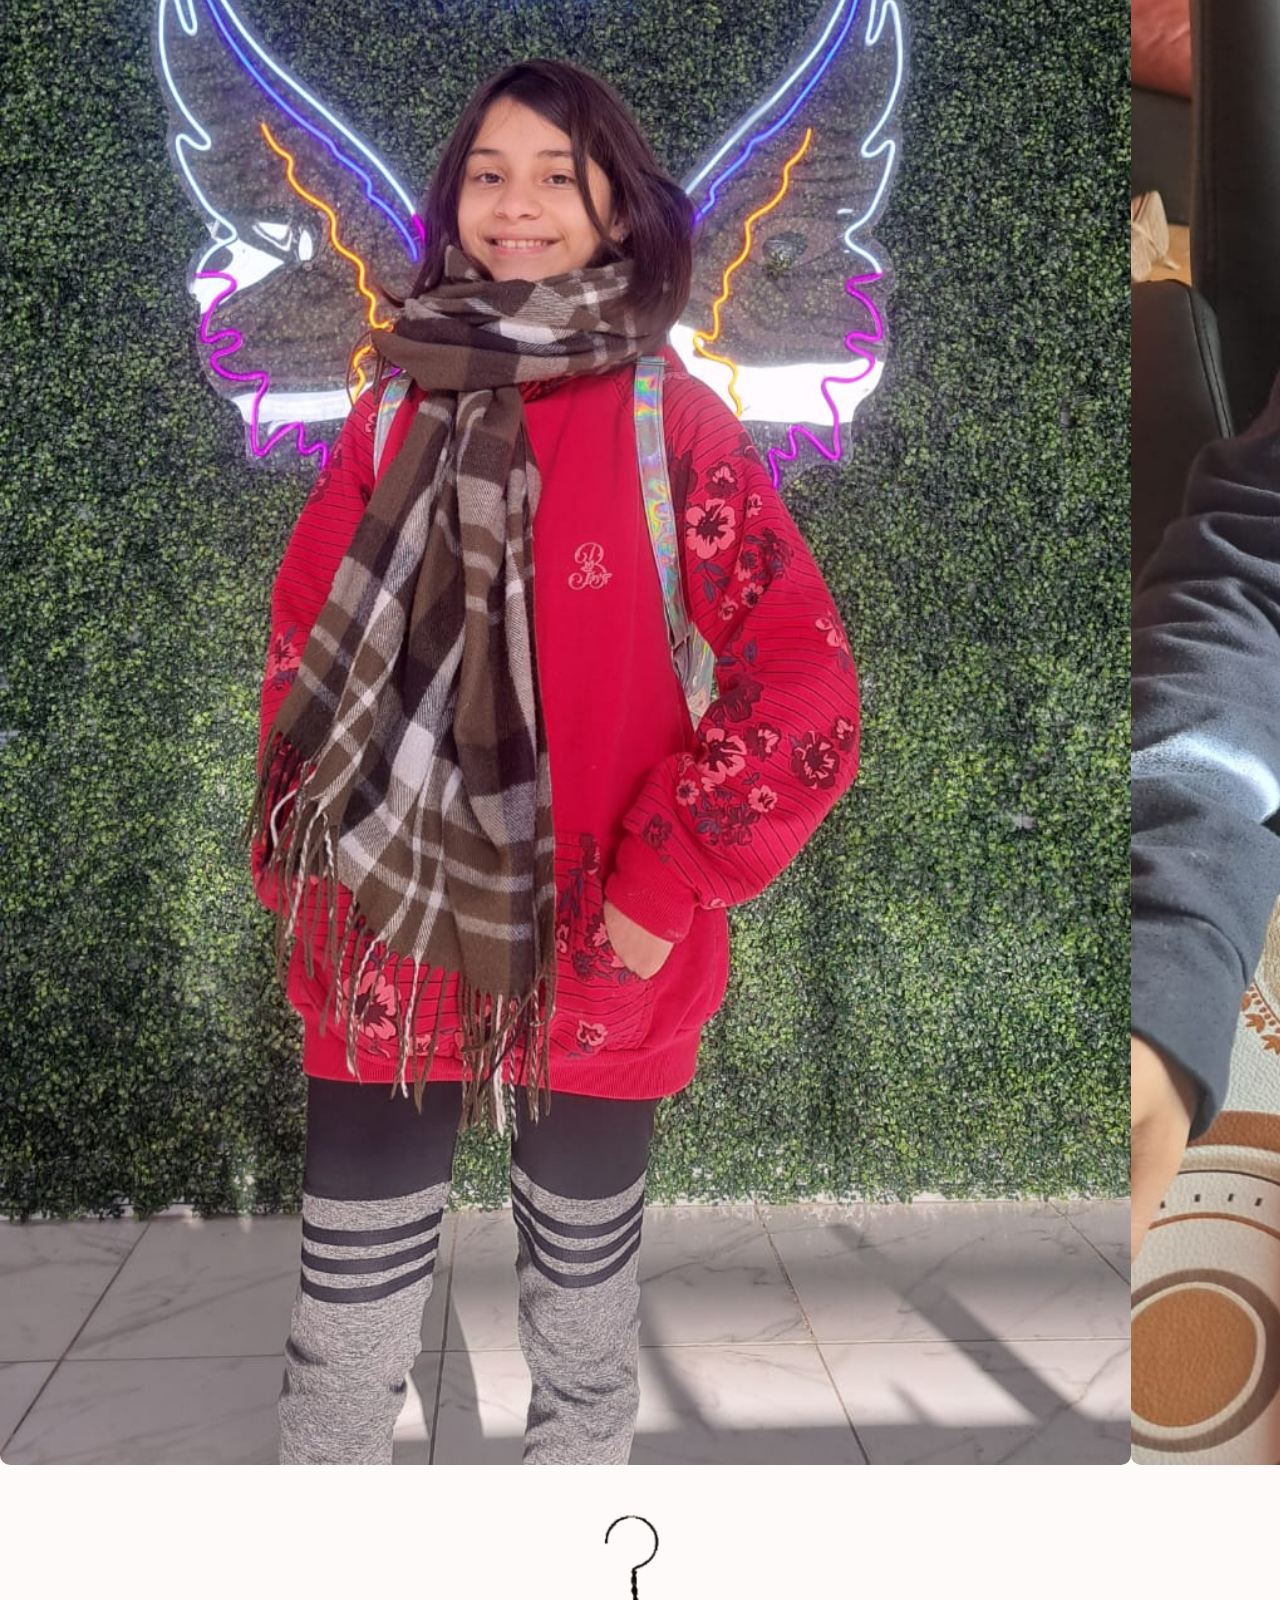
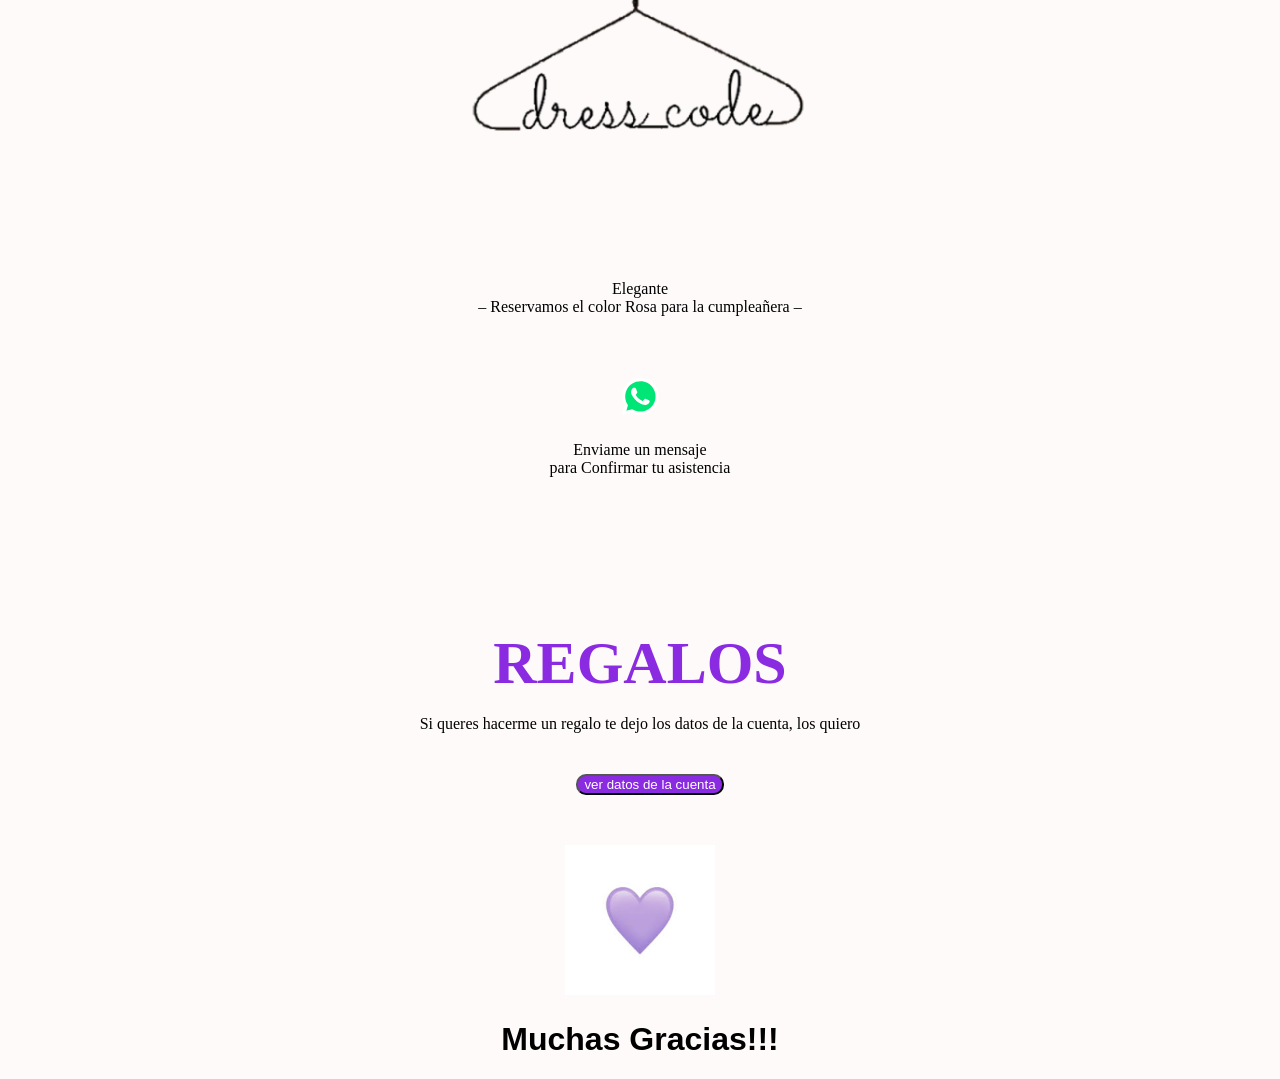
==== commit 898dd8e1: "Modify countdown text and update event details Updated the countdown message and adjusted some text " ====
--- a/index.html
+++ b/index.html
@@ -10,7 +10,7 @@
 <body>
     <div class="main">
         <div class="restan">
-            <span><h2 contenteditable="true">Estoy esperando con ansias el gran día,  y solo restan...</h2></span>
+            <span><h2 contenteditable="true">Acompañame en esta noche Magica, llena de ilusiones, ya falta muy poco...</h2></span>
         </div>
         <section class="cuenta-regresiva">
             <div class="cr-block">
@@ -55,9 +55,9 @@
             </div>
         </section>
     </div>
-    <div class="box">
+   <!-- <div class="box">
         <h1>15 DE JOANA</h1>
-    </div>
+    </div> -->
     <div class="portada">
         <img src="joa15.jpeg">
     </div>
@@ -78,14 +78,14 @@
                 <div class="elementor-element elementor-element-269aaba2 elementor-widget elementor-widget-image" data-id="269aaba2" data-element_type="widget" data-widget_type="image.default">
                     <div class="elementor-widget-container">
                         <div class="elementor-image">
-                        <img src="RSM.jpeg">                 
+                        <img src="sms.jpg">                 
                         </div>
                     </div>
                 </div>
                 <div class="elementor-element elementor-element-75ef8810 elementor-widget elementor-widget-text-editor" data-id="75ef8810" data-element_type="widget" data-widget_type="text-editor.default">
                     <div class="elementor-widget-container">
                         <div class="elementor-text-editor elementor-clearfix">
-                        <p>Te espero para divertirnos</p>         
+                        <p>Te espero para divertirnos mucho</p>         
                         </div>
                     </div>
                 </div>
@@ -112,6 +112,7 @@
 
             </main>   
             <div class="galeria">
+                <img src="joa.jpeg" class="galeria__imagen">
                 <img src="joa2.jpeg" class="galeria__imagen">
                 <img src="joa1.jpeg" class="galeria__imagen">       
                 <img src="joa3.jpeg" class="galeria__imagen">
@@ -121,7 +122,7 @@
                 <div class="dress">
                     <img src="dresscode.png">
                 </div>
-                <p>Elegante Sport<br>– No vestir ropa flúo ni violeta –</p>
+                <p>Elegante<br>– Reservamos el color Rosa para la cumpleañera –</p>
             </div>
 
             <div class="whtsp">
@@ -133,7 +134,7 @@
       
             <div class="regalos">
                 <h2>Regalos</h2>
-                <p>Para  mi lo mas importante es tu presencia, pero si queres hacerme un regalote dejo los datos</p>
+                <p>Si queres hacerme un regalo te dejo los datos de la cuenta, los quiero</p>
                 <button id="abrirModal">ver datos de la cuenta</button>
 
                 <dialog id="modal">   
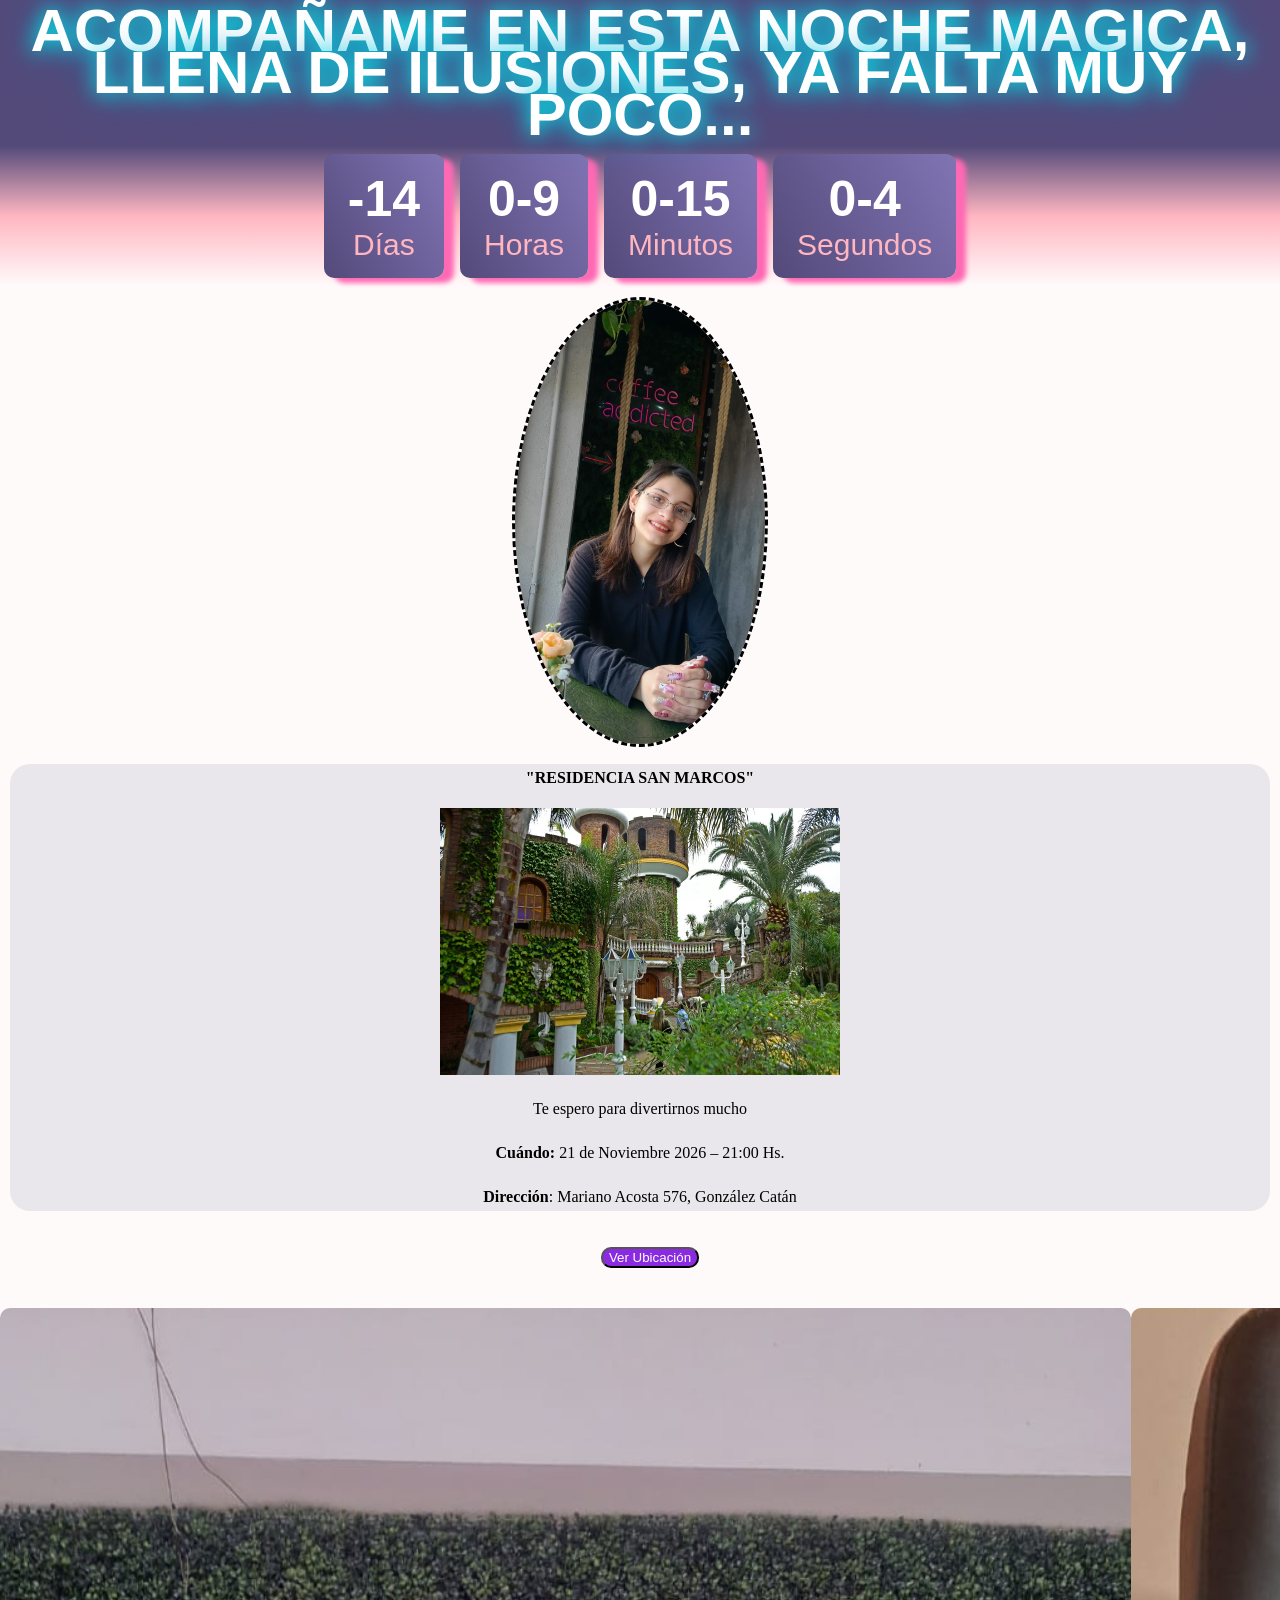
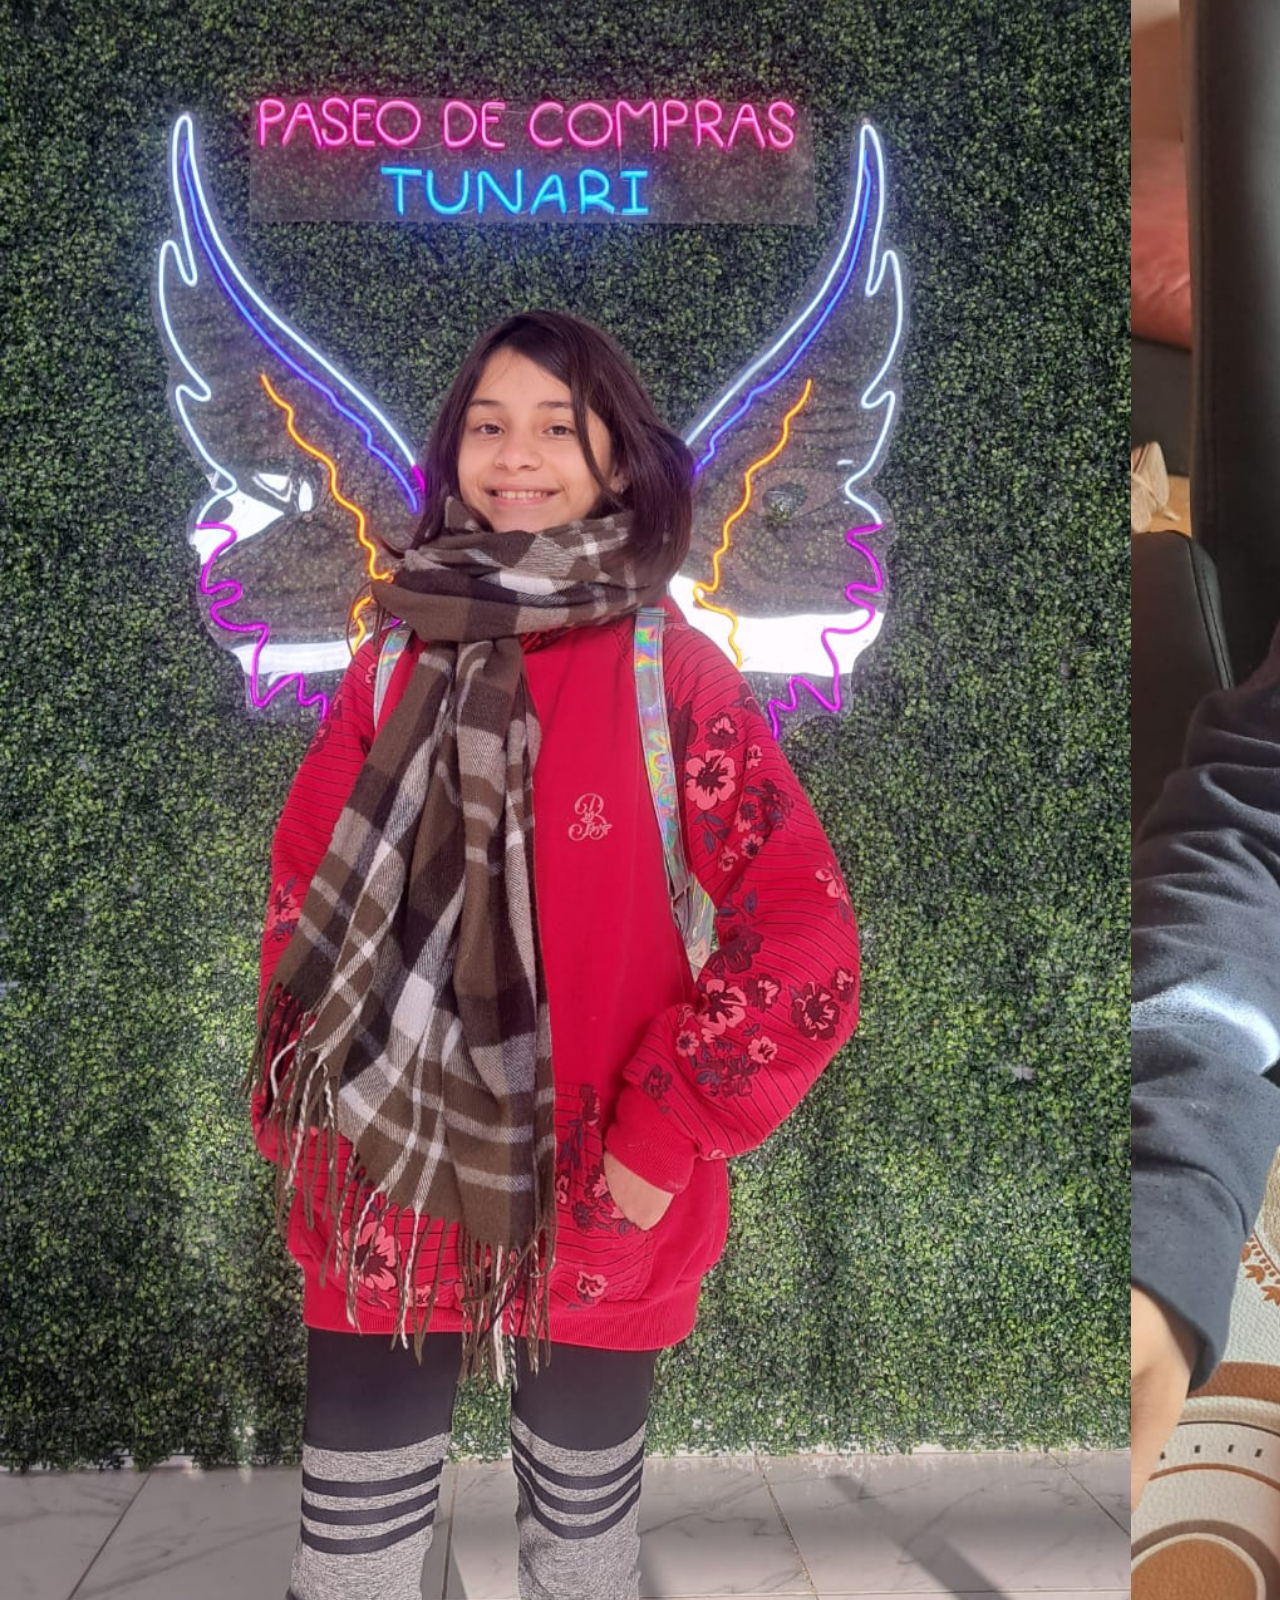
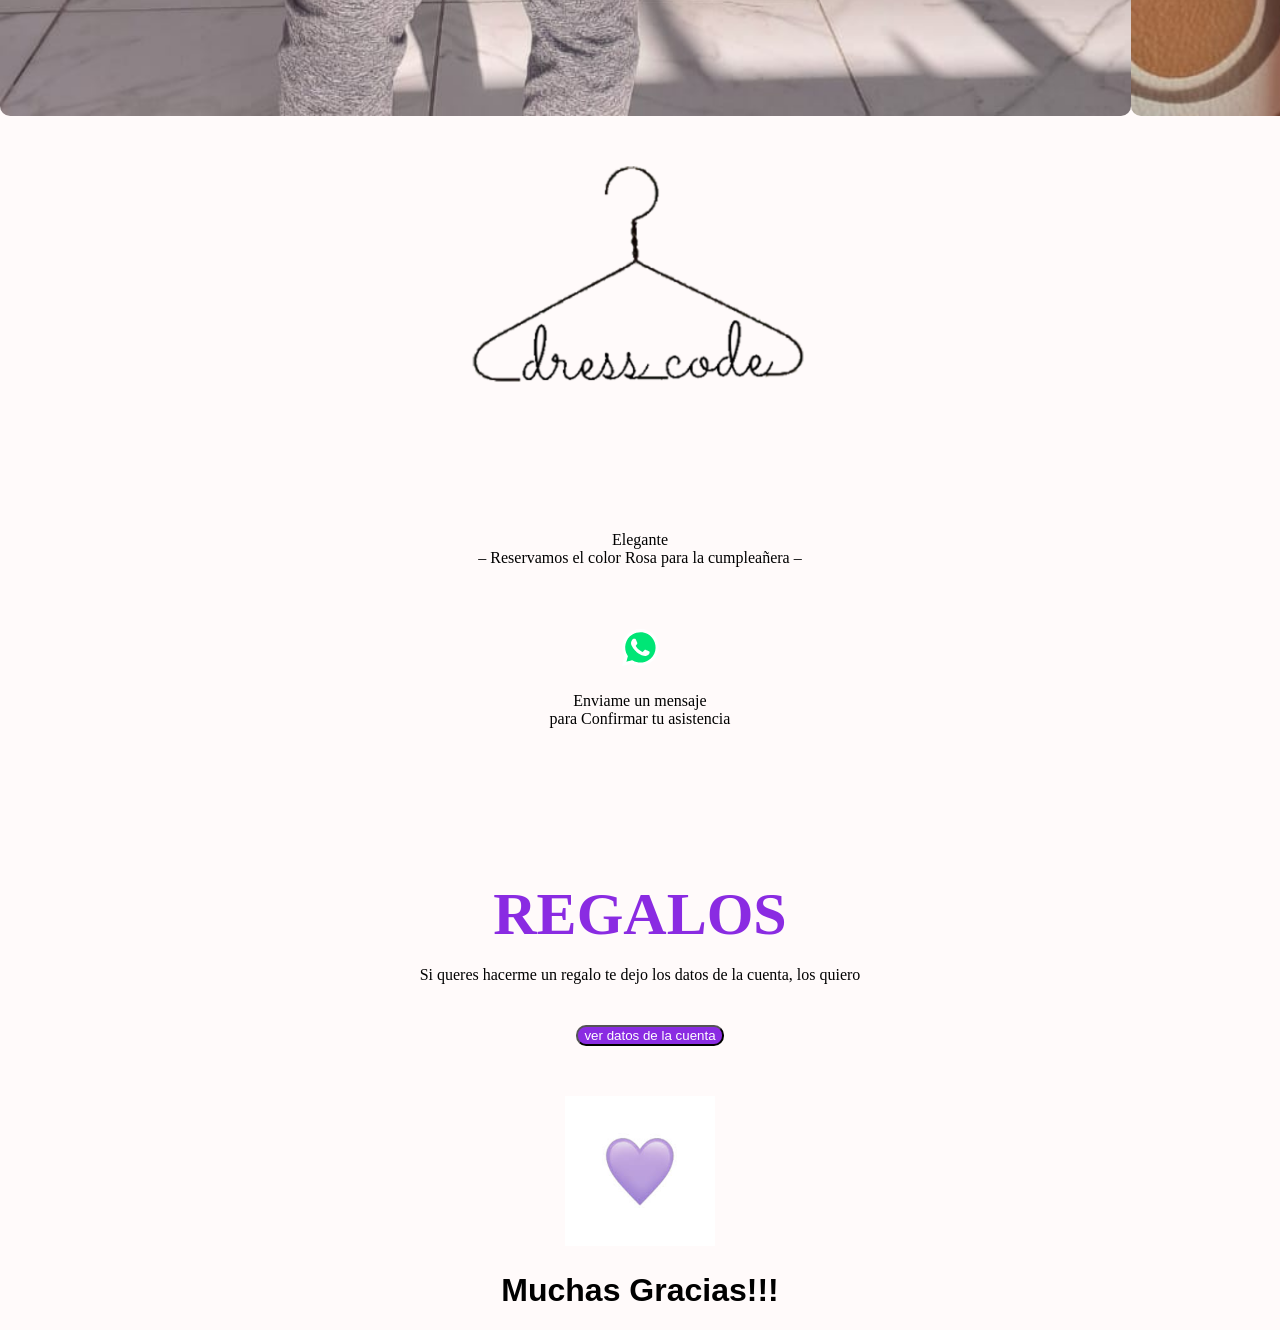
==== commit 5a1ba912: "Fix HTML formatting and restore original content" ====
--- a/index.html
+++ b/index.html
@@ -127,7 +127,7 @@
 
             <div class="whtsp">
                 <div class="dd">
-                    <a href="https://api.whatsapp.com/send?phone=+541161644606&text=Hola,%20sí%20voy%20a%20estar%20allí...%20" target="blank"><svg xmlns="http://www.w3.org/2000/svg" width="39" height="39" viewBox="0 0 39 39"><path fill="#00E676" d="M10.7 32.8l.6.3c2.5 1.5 5.3 2.2 8.1 2.2 8.8 0 16-7.2 16-16 0-4.2-1.7-8.3-4.7-11.3s-7-4.7-11.3-4.7c-8.8 0-16 7.2-15.9 16.1 0 3 .9 5.9 2.4 8.4l.4.6-1.6 5.9 6-1.5z"></path><path fill="#FFF" d="M32.4 6.4C29 2.9 24.3 1 19.5 1 9.3 1 1.1 9.3 1.2 19.4c0 3.2.9 6.3 2.4 9.1L1 38l9.7-2.5c2.7 1.5 5.7 2.2 8.7 2.2 10.1 0 18.3-8.3 18.3-18.4 0-4.9-1.9-9.5-5.3-12.9zM19.5 34.6c-2.7 0-5.4-.7-7.7-2.1l-.6-.3-5.8 1.5L6.9 28l-.4-.6c-4.4-7.1-2.3-16.5 4.9-20.9s16.5-2.3 20.9 4.9 2.3 16.5-4.9 20.9c-2.3 1.5-5.1 2.3-7.9 2.3zm8.8-11.1l-1.1-.5s-1.6-.7-2.6-1.2c-.1 0-.2-.1-.3-.1-.3 0-.5.1-.7.2 0 0-.1.1-1.5 1.7-.1.2-.3.3-.5.3h-.1c-.1 0-.3-.1-.4-.2l-.5-.2c-1.1-.5-2.1-1.1-2.9-1.9-.2-.2-.5-.4-.7-.6-.7-.7-1.4-1.5-1.9-2.4l-.1-.2c-.1-.1-.1-.2-.2-.4 0-.2 0-.4.1-.5 0 0 .4-.5.7-.8.2-.2.3-.5.5-.7.2-.3.3-.7.2-1-.1-.5-1.3-3.2-1.6-3.8-.2-.3-.4-.4-.7-.5h-1.1c-.2 0-.4.1-.6.1l-.1.1c-.2.1-.4.3-.6.4-.2.2-.3.4-.5.6-.7.9-1.1 2-1.1 3.1 0 .8.2 1.6.5 2.3l.1.3c.9 1.9 2.1 3.6 3.7 5.1l.4.4c.3.3.6.5.8.8 2.1 1.8 4.5 3.1 7.2 3.8.3.1.7.1 1 .2h1c.5 0 1.1-.2 1.5-.4.3-.2.5-.2.7-.4l.2-.2c.2-.2.4-.3.6-.5s.4-.4.5-.6c.2-.4.3-.9.4-1.4v-.7s-.1-.1-.3-.2z"></path></svg></a>
+                    <a href="https://api.whatsapp.com/send?phone=+541149390903&text=Hola,%20sí%20voy%20a%20estar%20allí...%20" target="blank"><svg xmlns="http://www.w3.org/2000/svg" width="39" height="39" viewBox="0 0 39 39"><path fill="#00E676" d="M10.7 32.8l.6.3c2.5 1.5 5.3 2.2 8.1 2.2 8.8 0 16-7.2 16-16 0-4.2-1.7-8.3-4.7-11.3s-7-4.7-11.3-4.7c-8.8 0-16 7.2-15.9 16.1 0 3 .9 5.9 2.4 8.4l.4.6-1.6 5.9 6-1.5z"></path><path fill="#FFF" d="M32.4 6.4C29 2.9 24.3 1 19.5 1 9.3 1 1.1 9.3 1.2 19.4c0 3.2.9 6.3 2.4 9.1L1 38l9.7-2.5c2.7 1.5 5.7 2.2 8.7 2.2 10.1 0 18.3-8.3 18.3-18.4 0-4.9-1.9-9.5-5.3-12.9zM19.5 34.6c-2.7 0-5.4-.7-7.7-2.1l-.6-.3-5.8 1.5L6.9 28l-.4-.6c-4.4-7.1-2.3-16.5 4.9-20.9s16.5-2.3 20.9 4.9 2.3 16.5-4.9 20.9c-2.3 1.5-5.1 2.3-7.9 2.3zm8.8-11.1l-1.1-.5s-1.6-.7-2.6-1.2c-.1 0-.2-.1-.3-.1-.3 0-.5.1-.7.2 0 0-.1.1-1.5 1.7-.1.2-.3.3-.5.3h-.1c-.1 0-.3-.1-.4-.2l-.5-.2c-1.1-.5-2.1-1.1-2.9-1.9-.2-.2-.5-.4-.7-.6-.7-.7-1.4-1.5-1.9-2.4l-.1-.2c-.1-.1-.1-.2-.2-.4 0-.2 0-.4.1-.5 0 0 .4-.5.7-.8.2-.2.3-.5.5-.7.2-.3.3-.7.2-1-.1-.5-1.3-3.2-1.6-3.8-.2-.3-.4-.4-.7-.5h-1.1c-.2 0-.4.1-.6.1l-.1.1c-.2.1-.4.3-.6.4-.2.2-.3.4-.5.6-.7.9-1.1 2-1.1 3.1 0 .8.2 1.6.5 2.3l.1.3c.9 1.9 2.1 3.6 3.7 5.1l.4.4c.3.3.6.5.8.8 2.1 1.8 4.5 3.1 7.2 3.8.3.1.7.1 1 .2h1c.5 0 1.1-.2 1.5-.4.3-.2.5-.2.7-.4l.2-.2c.2-.2.4-.3.6-.5s.4-.4.5-.6c.2-.4.3-.9.4-1.4v-.7s-.1-.1-.3-.2z"></path></svg></a>
                 </div>
                 <p>Enviame un mensaje<br> para Confirmar tu asistencia</p>    
             </div>
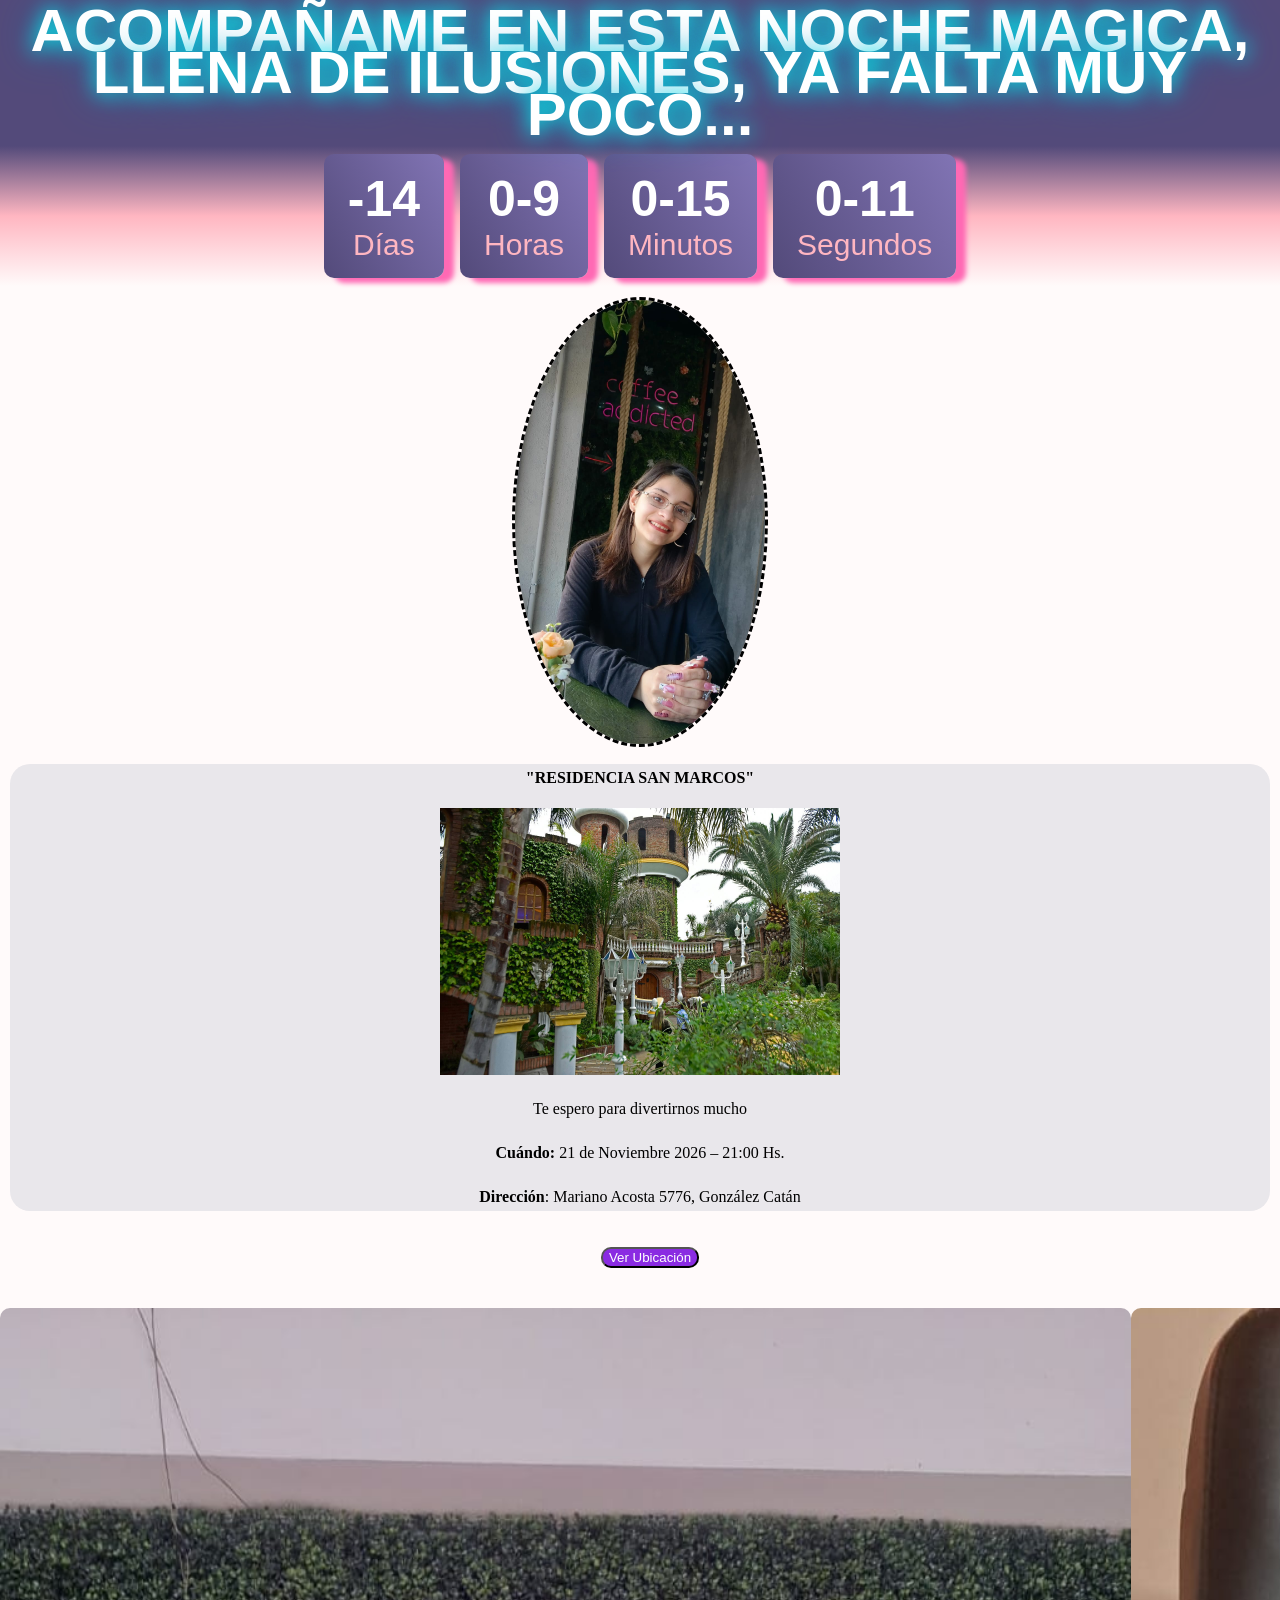
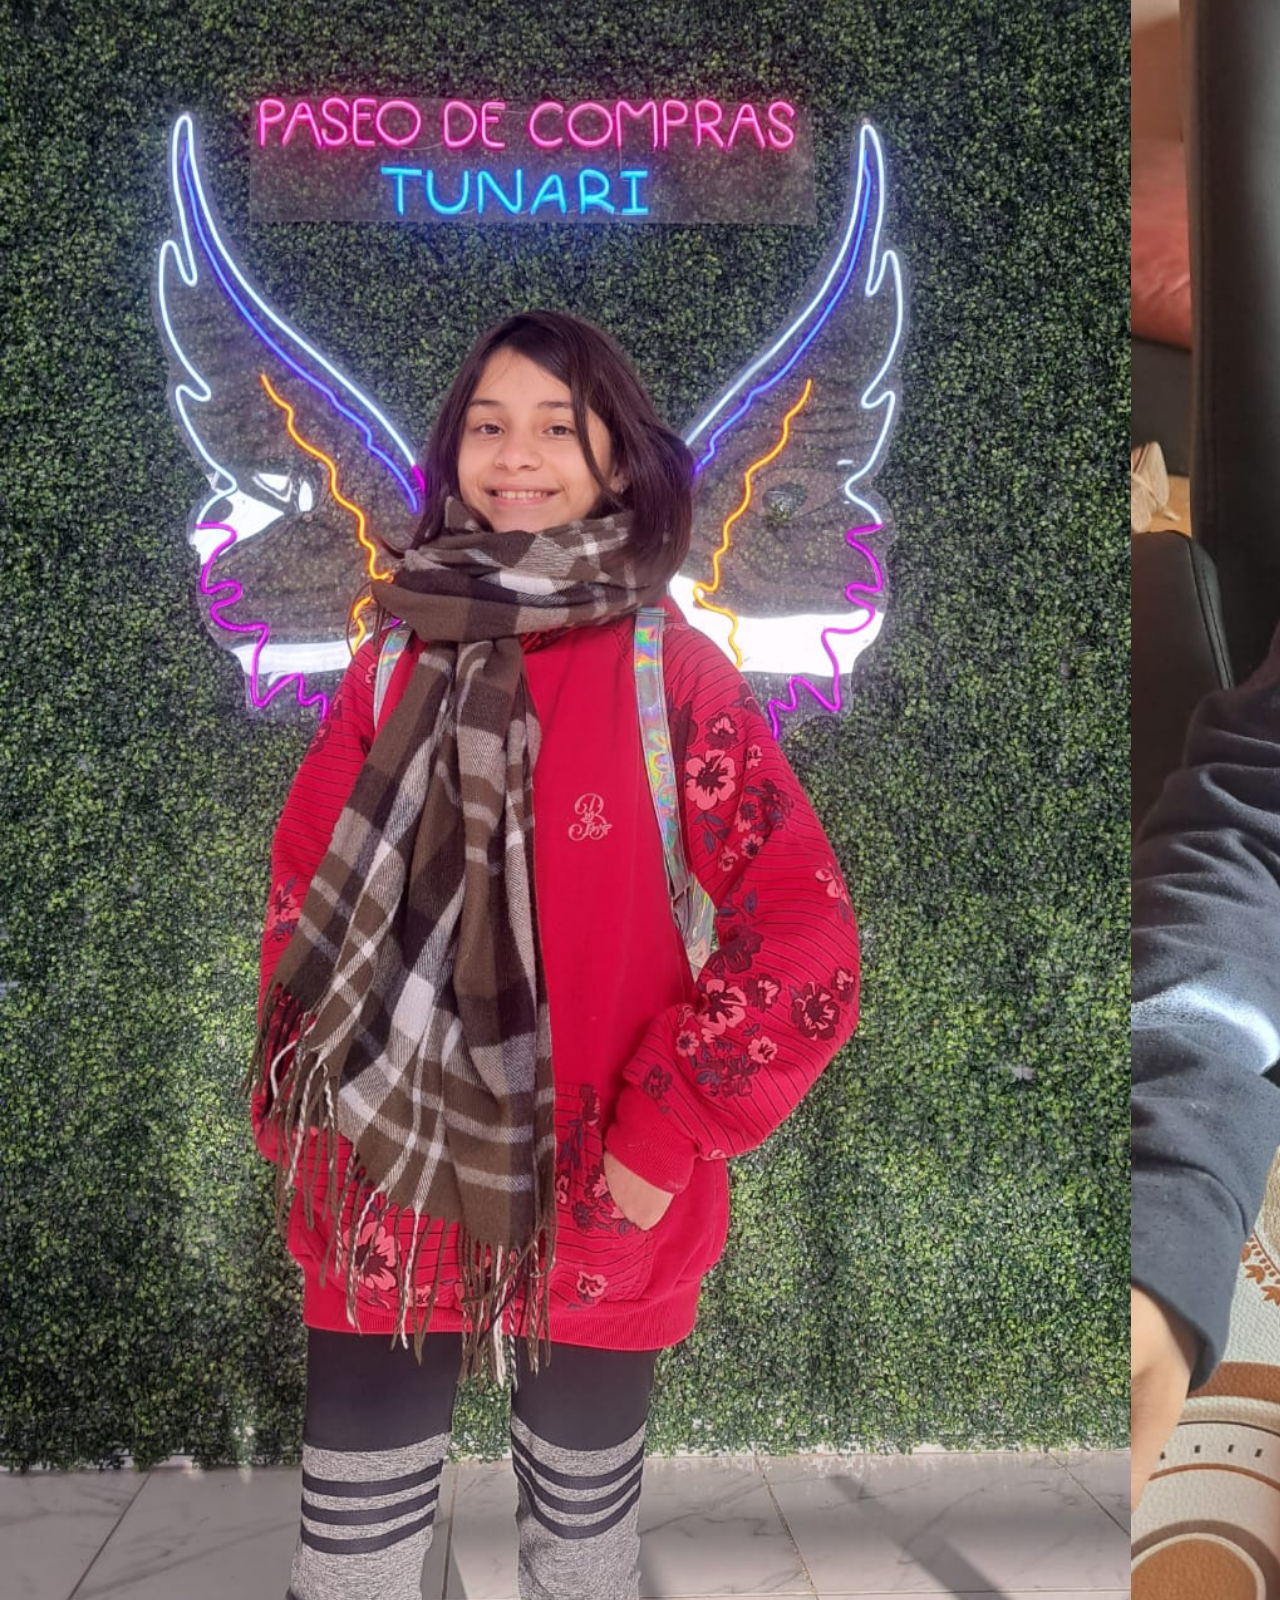
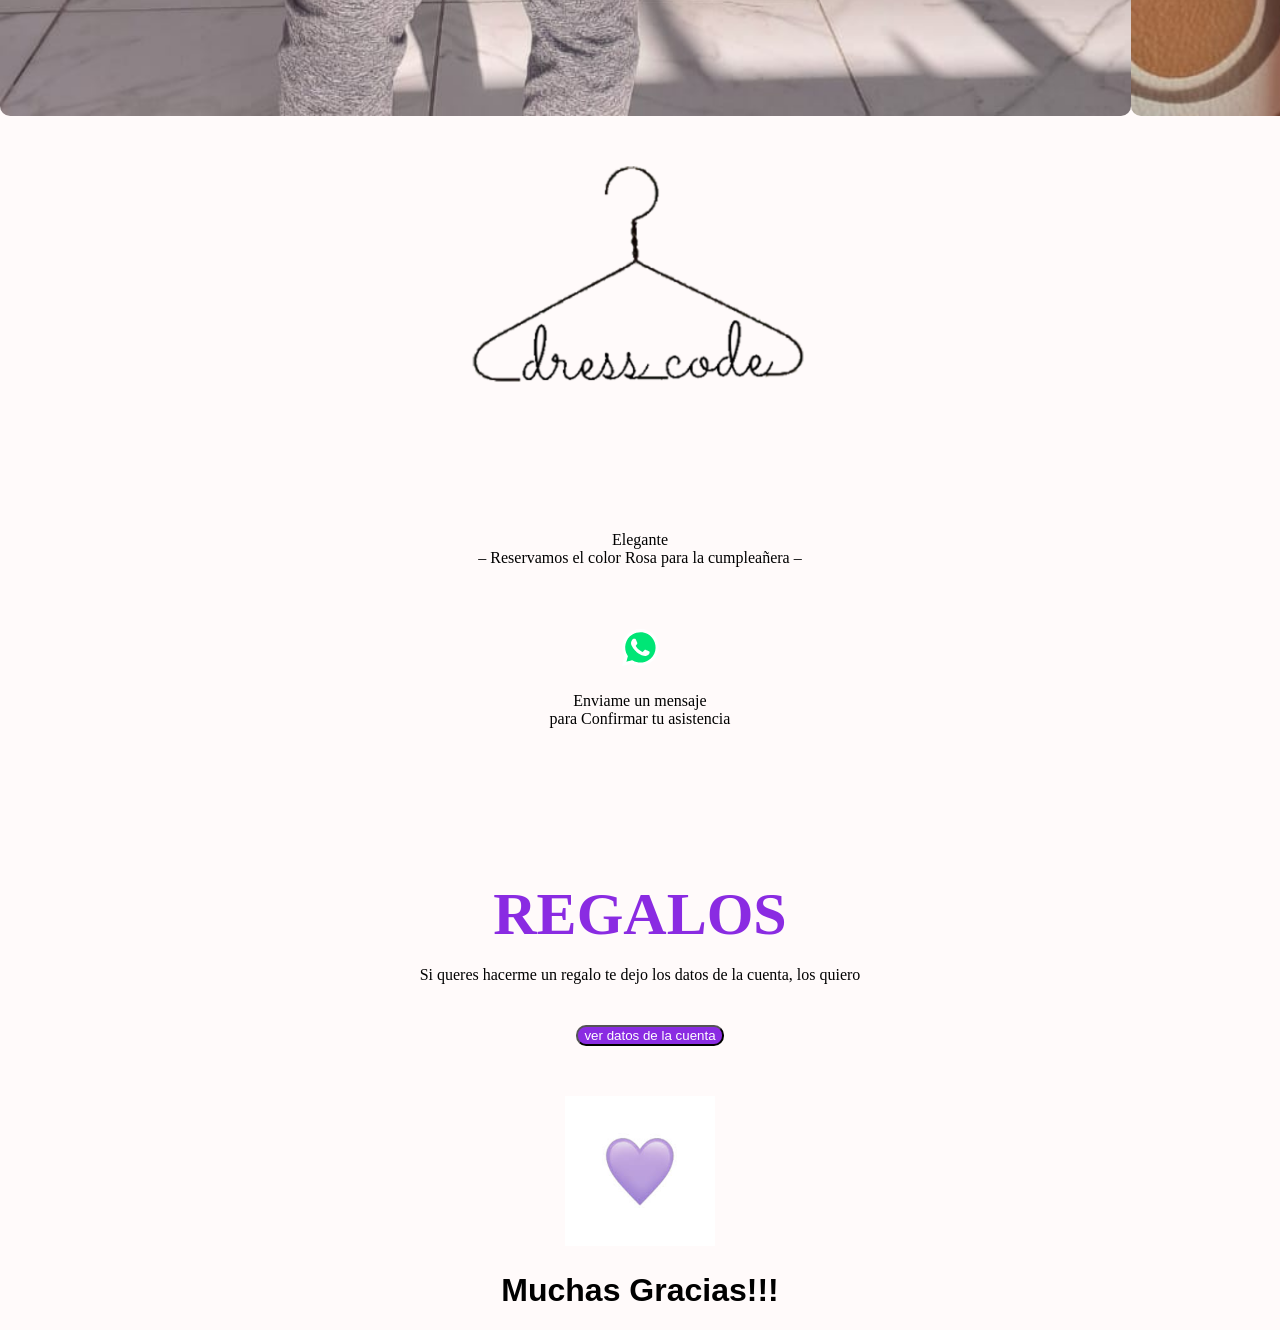
==== commit ff87c5f4: "changes location" ====
--- a/index.html
+++ b/index.html
@@ -92,7 +92,7 @@
                 <div class="elementor-element elementor-element-6f744251 elementor-widget elementor-widget-text-editor" data-id="6f744251" data-element_type="widget" data-widget_type="text-editor.default">
                     <div class="elementor-widget-container">
                         <div class="elementor-text-editor elementor-clearfix">
-                        <p><strong>Cuándo: </strong>21 de Noviembre 2026 – 21:00 Hs.</p><p><strong>Dirección</strong>: Mariano Acosta 576, González Catán</p>  
+                        <p><strong>Cuándo: </strong>21 de Noviembre 2026 – 21:00 Hs.</p><p><strong>Dirección</strong>: Mariano Acosta 5776, González Catán</p>  
                         </div>
                     </div>
                 </div>
